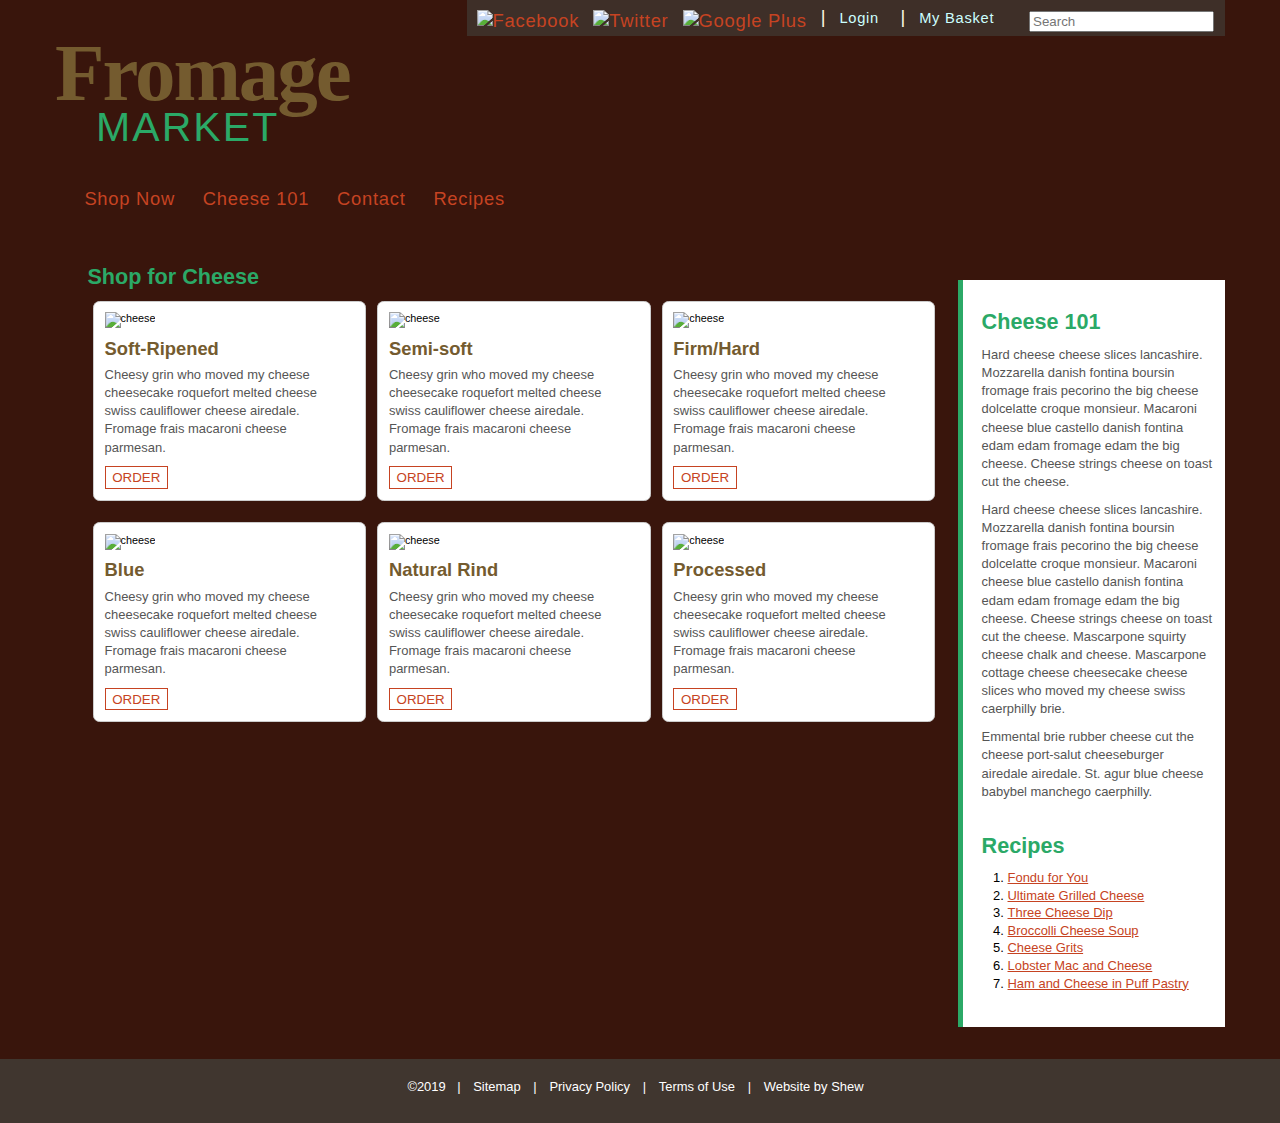
==== index.html @ 82f3fbbd "first commit" ====
<!DOCTYPE html>
<html lang="en">

<head>
    <meta charset="UTF-8">
    <meta name="viewport" content="width=device-width, initial-scale=1.0">
    <meta http-equiv="X-UA-Compatible" content="ie=edge">
    <title>Fromage Cheese Market</title>
    <link rel="stylesheet" type="text/css" href="main.css">
</head>

<body>
    <header>
        <!--Login menu-->
        <div class="contentwrapper">
            <nav id="utilityMenu">
                <ul>
                    <li><a href="#"><img src="img/facebook_20.png" alt="Facebook" class="socialIcon" /></a></li>
                    <li><a href="#"><img src="img/twitter_20.png" alt="Twitter" class="socialIcon" /></a></li>
                    <li><a href="#"><img src="img/google_plus_20.png" alt="Google Plus" class="socialIcon" /></a></li>
                    <li class="acctNav"><a href="#" class="active">Login</a></li>
                    <li class="acctNav"><a href="#">My Basket</a></li>
                    <li><input type="search" id="search" placeholder="Search" /></li>
                </ul>
            </nav>
            <!--Navigation Menu-->
            <h1>Fromage</h1>
            <h2>Market</h2>
            <nav>
                <ul>
                    <li><a href="#">Shop Now</a></li>
                    <li><a href="#">Cheese 101</a></li>
                    <li><a href="#">Contact</a></li>
                    <li><a href="#">Recipes</a></li>
                </ul>
            </nav>
        </div>
    </header>
    <div class="contentwrapper">
        <section id="sidebar">
            <!--Sidebar Text-->
            <h1>Cheese 101</h1>
            <p>Hard cheese cheese slices lancashire. Mozzarella danish fontina boursin fromage frais pecorino the big
                cheese dolcelatte croque monsieur. Macaroni cheese blue castello danish fontina edam edam fromage edam
                the big cheese. Cheese strings cheese on toast cut the cheese.</p>
            <p>Hard cheese cheese slices lancashire. Mozzarella danish fontina boursin fromage frais pecorino the big
                cheese dolcelatte croque monsieur. Macaroni cheese blue castello danish fontina edam edam fromage edam
                the big cheese. Cheese strings cheese on toast cut the cheese. Mascarpone squirty cheese chalk and
                cheese. Mascarpone cottage cheese cheesecake cheese slices who moved my cheese swiss caerphilly brie.
            </p>
            <p>Emmental brie rubber cheese cut the cheese port-salut cheeseburger airedale airedale. St. agur blue
                cheese babybel manchego caerphilly.</p>
            <!--Recipe List-->
            <br />
            <h1>Recipes</h1>
            <ol>
                <li><a href="#">Fondu for You</a></li>
                <li><a href="#">Ultimate Grilled Cheese</a></li>
                <li><a href="#">Three Cheese Dip</a></li>
                <li><a href="#">Broccolli Cheese Soup</a></li>
                <li><a href="#">Cheese Grits</a></li>
                <li><a href="#">Lobster Mac and Cheese</a></li>
                <li><a href="#">Ham and Cheese in Puff Pastry</a></li>
            </ol>
            <br />
        </section>
    </div>
    <div class="contentwrapper">
        <section id="main" class="contentwrapper">
            <!--Main Section-->
            <h1>Shop for Cheese</h1>
            <!--Six different cheeses-->
            <div class="panel">
                <img src="img/230x170/soft_ripened_cheese_230.jpg" class="cheeseType" alt="cheese" />
                <h2>Soft-Ripened</h2>
                <p>Cheesy grin who moved my cheese cheesecake roquefort melted cheese swiss cauliflower cheese airedale.
                    Fromage frais macaroni cheese parmesan.</p>
                <button>Order</button>
            </div>
            <div class="panel">
                <img src="img/230x170/cheese_semifirmgroup_230.jpg" class="cheeseType" alt="cheese" />
                <h2>Semi-soft</h2>
                <p>Cheesy grin who moved my cheese cheesecake roquefort melted cheese swiss cauliflower cheese airedale.
                    Fromage frais macaroni cheese parmesan.</p>
                <button>Order</button>
            </div>
            <div class="panel">
                <img src="img/230x170/firm_hard_fioresardo_230.jpg" class="cheeseType" alt="cheese" />
                <h2>Firm/Hard</h2>
                <p>Cheesy grin who moved my cheese cheesecake roquefort melted cheese swiss cauliflower cheese airedale.
                    Fromage frais macaroni cheese parmesan.</p>
                <button>Order</button>
            </div>
            <div class="panel">
                <img src="img/230x170/blue_cheese_230.jpg" class="cheeseType" alt="cheese" />
                <h2>Blue</h2>
                <p>Cheesy grin who moved my cheese cheesecake roquefort melted cheese swiss cauliflower cheese airedale.
                    Fromage frais macaroni cheese parmesan.</p>
                <button>Order</button>
            </div>
            <div class="panel">
                <img src="img/230x170/natural_rind_230.jpg" class="cheeseType" alt="cheese" />
                <h2>Natural Rind</h2>
                <p>Cheesy grin who moved my cheese cheesecake roquefort melted cheese swiss cauliflower cheese airedale.
                    Fromage frais macaroni cheese parmesan.</p>
                <button>Order</button>
            </div>
            <div class="panel">
                <img src="img/230x170/processed_spread_230.jpg" class="cheeseType" alt="cheese" />
                <h2>Processed</h2>
                <p>Cheesy grin who moved my cheese cheesecake roquefort melted cheese swiss cauliflower cheese airedale.
                    Fromage frais macaroni cheese parmesan.</p>
                <button>Order</button>
            </div>
        </section>
    </div>
    <div class="clear"></div>
    <footer>
        <!--Legal items, navigational items-->
        <span>&copy;2019</span>
        <ul id="menuFooter">
            <li><a href="#">Sitemap</a></li>
            <li><a href="#">Privacy Policy</a></li>
            <li><a href="#">Terms of Use</a></li>
            <li>Website by Shew</li>
        </ul>
    </footer>
</body>

</html>
---- main.css ----
body {
    font-size: 67.5%;
    font-family: Tahoma, Geneva, sans-serif;
    background: #39150C url(img/paper_1332008.jpg) no-repeat fixed top center;
    padding: 0;
    margin: 0;
    -webkit-background-size: 100% 100%;
   -moz-background-size: 100% 100%;
    background-size: 100% 100%;
    -o-background-size: 100% 100%;
}

h1 {
    color: #2BA967;
    font-size: 2.0em;
    margin: 0.5em 0 0.5em 0;
    padding: 0;
}

h2 {
    color: #745b2f;
    font-size: 1.7em;
    padding: 0px;
    margin: 0.5em 0 0.35em 0;
}

p {
    font-size: 1.2em;
    line-height: 1.4em;
    color: #555;
    padding: 0px;
    margin: 0px 0.5em 0.75em 0px;
}

ol {
    font-size: 1.2em;
    margin: 0 0 0 1.0em;
    padding: 0 0 0 1.0em;
}

ol li {
    margin: 0;
    padding: 0 0 0.2em;
}

a, a:visited {
    color: #C64322;
}

a:hover {
    color: #333;
}

hr {
    padding: 0;
    margin: 1.5em 1.5em 0.75em 0.5em;
}

.contentwrapper {
    margin: 0 auto;
    max-width: 1170px;
    padding: 0 3.0em;
}

.left {
    float: left;
}

.right {
    float: right;
}

div.clear { 
    clear:both;
    font-size: 1%;
}

/*Header*/
header {
    padding: 2.5em 0 0.5em;
    margin: 0 0 2.0em;
    background: #39150C url(img/bg_cheeses_lg_2600w.jpg) center 0px;
}

header h1 {
    font-family: "Times New Roman", Times, serif;
    color: #745b2f;
    font-size: 7.5em;
    letter-spacing: -0.025em;
    margin: 0;    
    /*text-shadow: 1px 2px 0 #bd8437;  offset-x | offset-y | blur-radius | color */
}

header h2 {
    font-weight: 300;
    font-size: 3.8em;
    color: #2BA967;
    margin: -0.4em 0 0 1.0em;
    text-transform: uppercase;
    letter-spacing: 0.05em;
}

/*navbar*/
nav {
    color: #000;
    font-size: 1.7em;
    letter-spacing: 0.04em;
    padding: 1.0em 1.0em 0.5em;
    margin: 1.0em 0 ;
}

nav ul {
    margin: 0;
    padding: 0;
    list-style: none;
}

nav li {
    display: inline-block;
    margin: 0;
}

nav li a, nav li a:visited {
    text-decoration: none;
    color: #C64322;
    padding: 0.3em 0.6em;
}

nav li a:hover {
    color: #C64322;
    background-color: rgba(252,251,243,0.75);
}

nav#utilityMenu {
    float: right;
    margin: -1.5em 0 0 0;
    padding: 0.35em;
    background-color: rgba(64,54,47,0.8);
    height: 1.3em;
}

nav#utilityMenu li {
    padding: 0 0.25em 0 0.2em;
    vertical-align: middle;    
}

nav#utilityMenu ul li.acctNav a, nav#utilityMenu ul li.acctNav a:visited {
    color:#Cfff;
    text-decoration: none;
    display: inline-block;
    height: 1.3em;
    padding: 0.5em;
    margin: -0.4em 0 0 0;
    font-size: 0.8em;
}

nav#utilityMenu ul li.acctNav a.active {
    
}

nav#utilityMenu ul li.acctNav a:hover {
    background-color: rgba(252,251,243,0.7);
    color: #C64322;
}

nav#utilityMenu li a, nav#utilityMenu li a:visited { 
    padding: 0;
}

nav#utilityMenu li a:hover {
     background-color: transparent;
}

nav#utilityMenu ul li input#search {
    vertical-align: middle;
    margin: 0 0 0 1.0em;
}

nav#utilityMenu ul li.acctNav::before, nav#utilityMenu ul li input#search::before {
    content: "| ";
    color: #FCFBE6;
}

section#sidebar {
    width: 238px;
    float: right;
    position: relative;
    display: block;
    background-color: #fff;
    margin: 1.5em 0 3.0em 1.5em;
    padding: 1.7em 0.5em 2.0em 1.7em;
    border-left: #2BA967 solid 5px;
}

section #main {
    /*background-color: #FCFBE6;*/
    background-color: rgba(252,251,243,0.7);
    margin: 0 0 2.0em;
    padding: 1.5em  0 2.0em 1.5em;
    display: inline-block;
    border-radius: 2em;
    box-shadow: 1px 1px 5px #777;/* offset-x | offset-y | blur-radius | color */
}

section div.panel{
    float: left;
    position: relative;
    width: 250px;
    margin: 0 0.5em 2.0em 0.5em;
    padding: 1.0em;
    background-color: #fff;
    border: #ccc solid 1px;
    border-radius: 0.6em;
}

section div.panel img.cheeseType {
    width: 100%;
}

footer {
    background-color: #40362f;
    height: 25px;
    font-size: 1.2em;
    color: #fff;
    text-align: center;
    padding: 1.5em 2.0em;
}
footer ul#menuFooter {
    display: inline-block;
    list-style: none;
    margin: 0 0 0 0.6em;
    padding: 0;
}
footer ul li {
    display: inline-block;
    padding: 0 0.7em 0 0;
    margin: 0;
}
footer ul li::before {
    content: "| ";
    padding-right: 0.7em;
}
footer a, footer a:visited {
    color: #fff;
    text-decoration: none;
}
footer a:hover {
    color: #fff;
    text-decoration: underline;
}

button {
    color: #C64322;
    background-color: #FFF;
    display: inline-block;
    margin: 0 0.75em 0 0;
    padding: 0.2em 0.5em;
    border: 1px solid #C64322;
    text-transform: uppercase;
}
button:hover {
    background-color: #FBF3DB;
    border: 1px solid #745b2f;
}
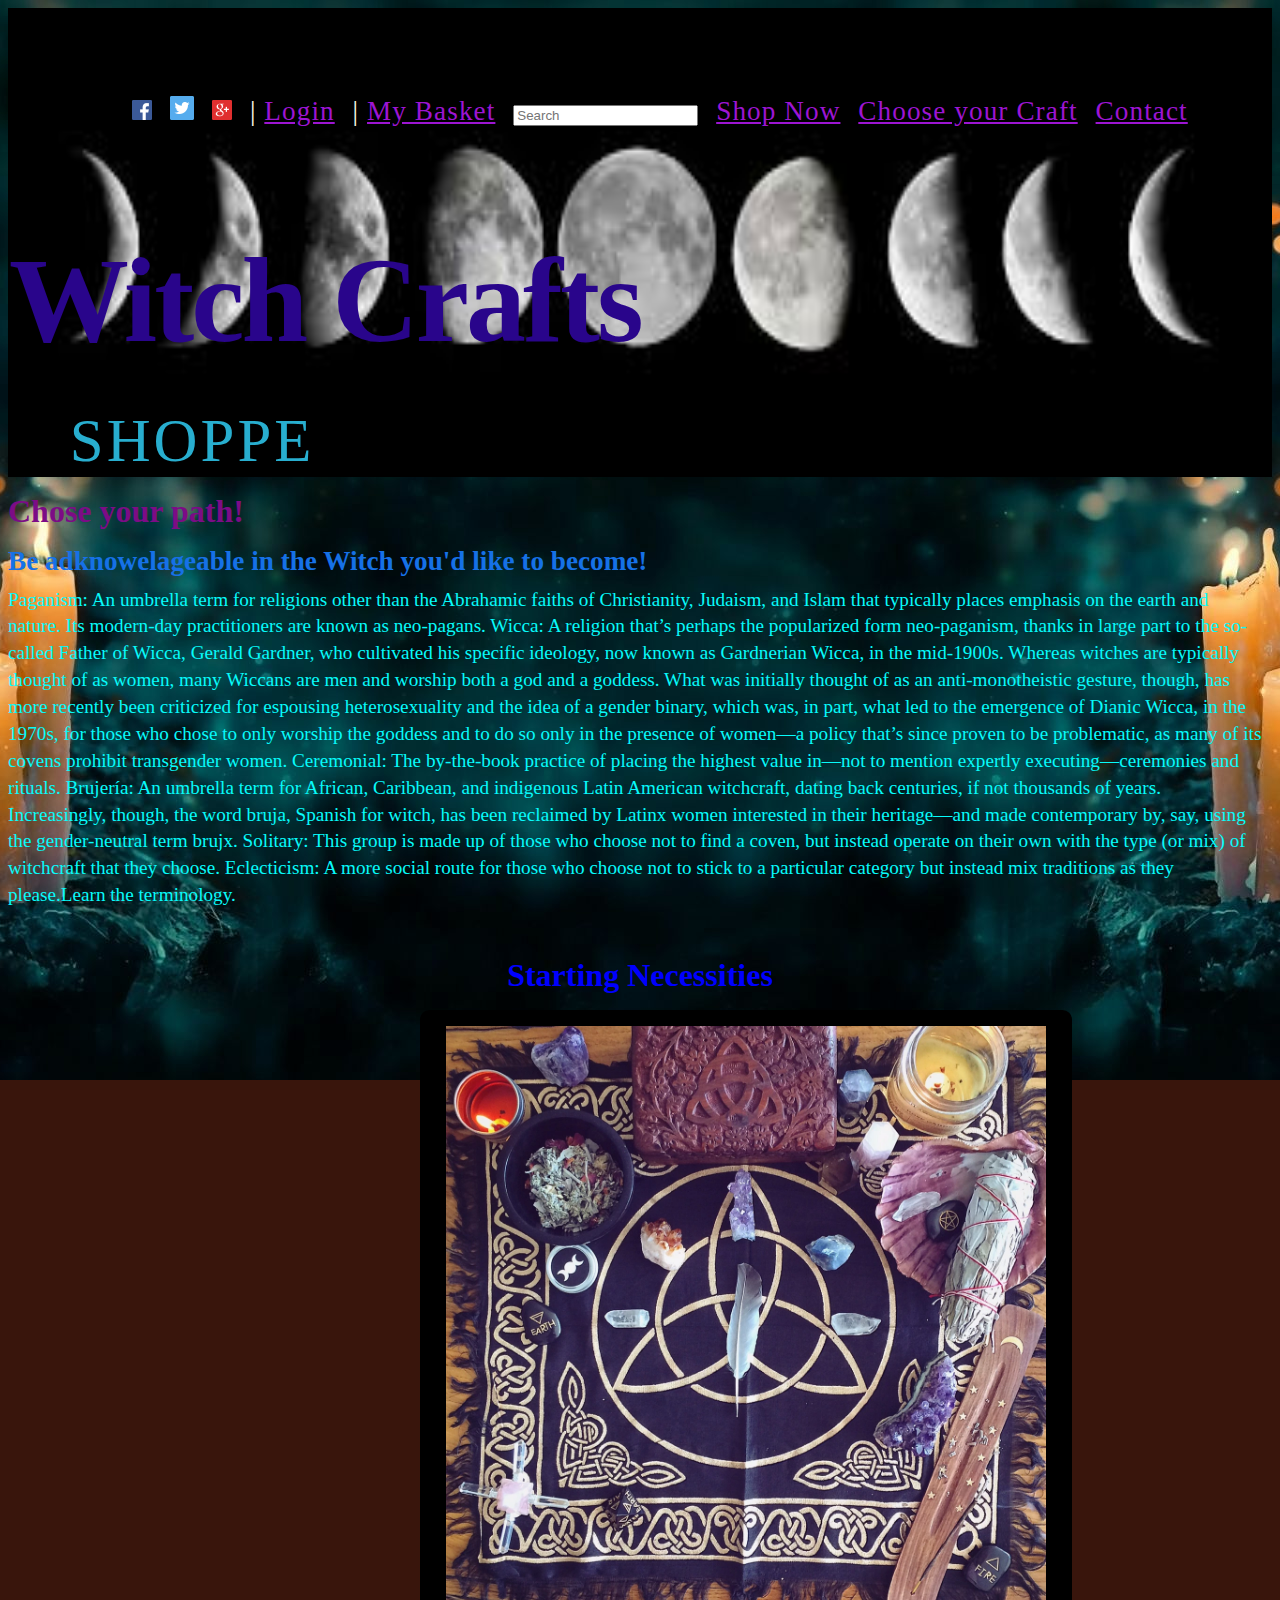
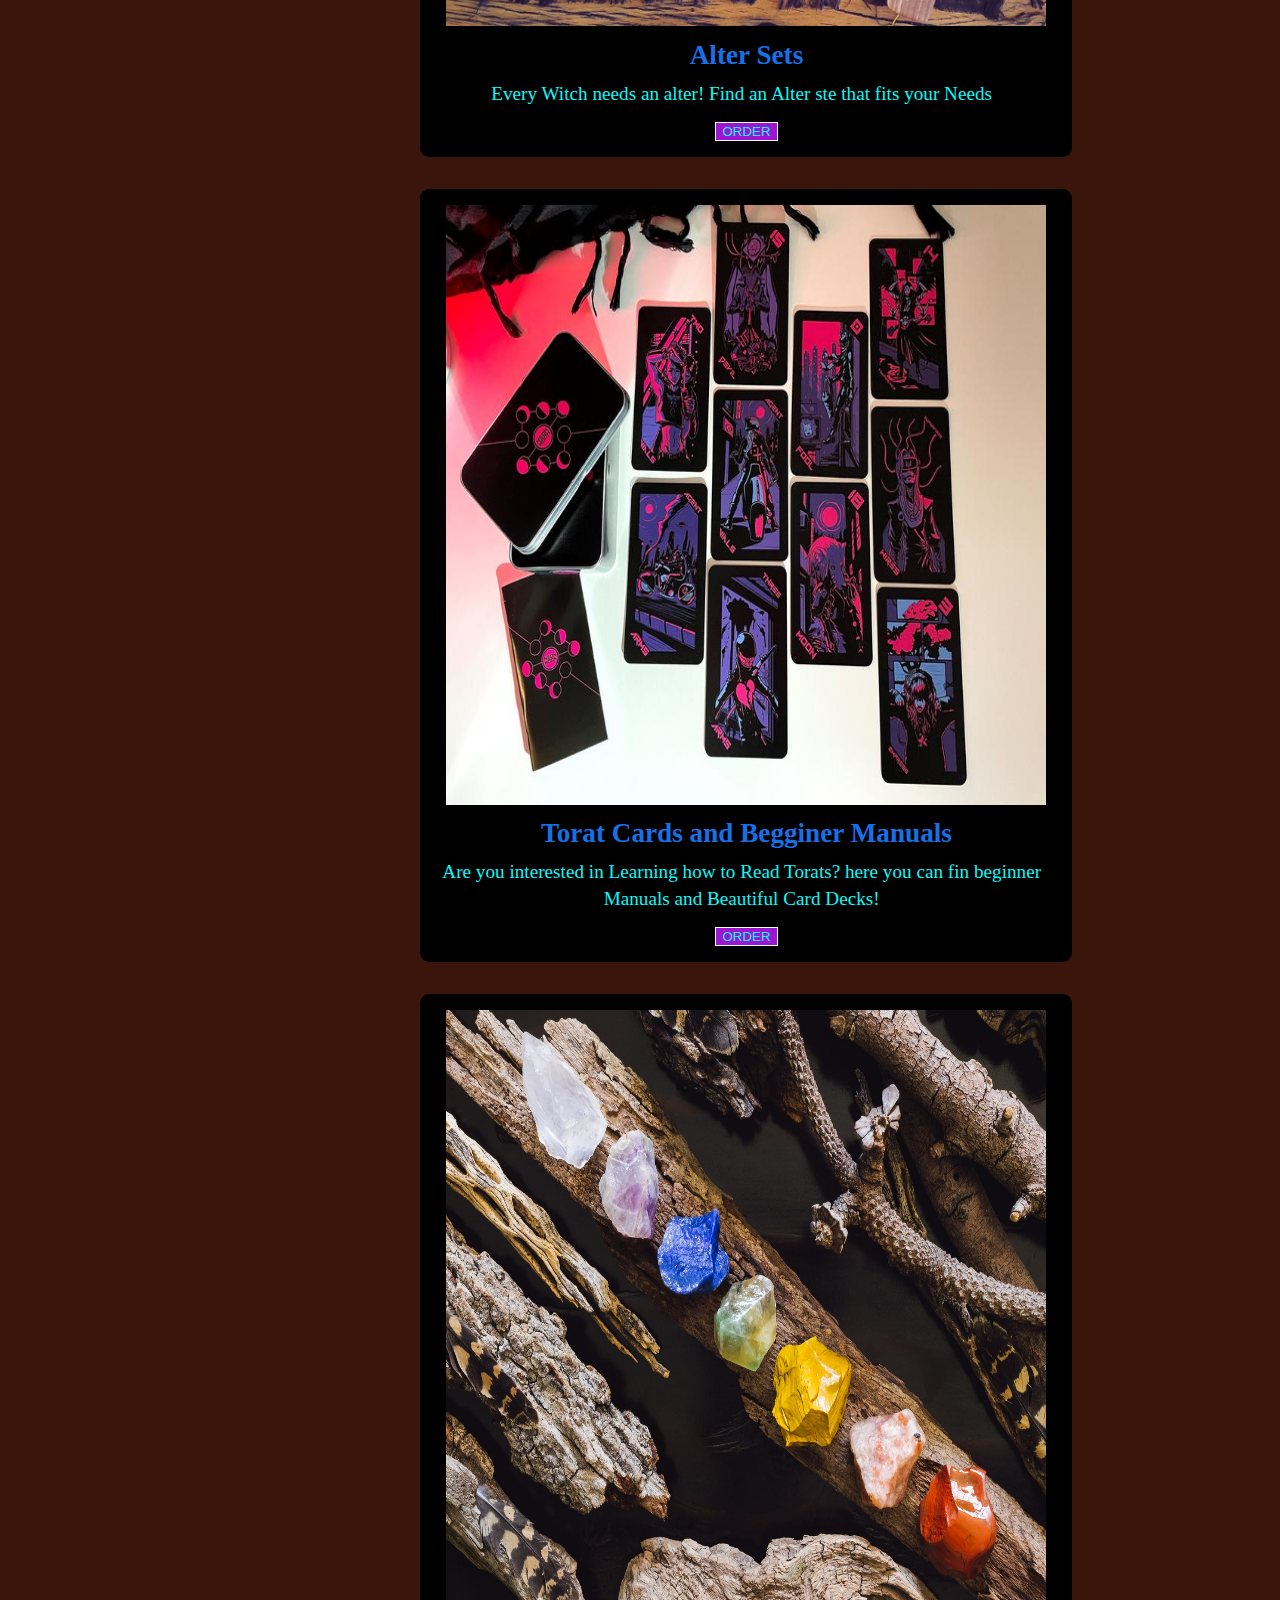
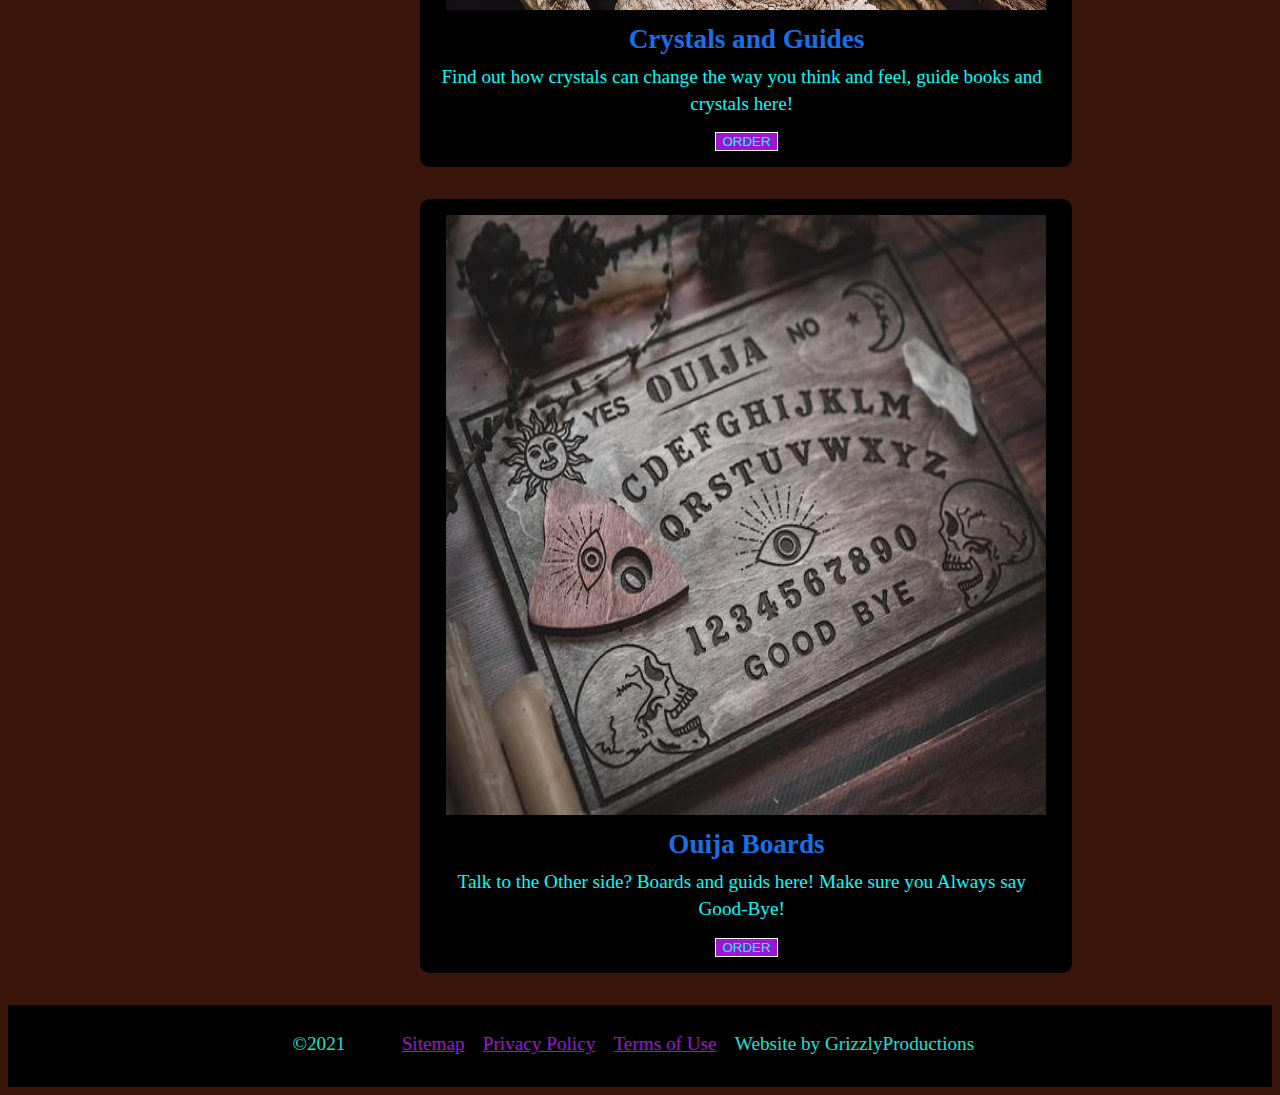
==== commit 167d6ac2: "Rename MyStore.html to index.html" ====
--- a/index.html
+++ b/index.html
@@ -1,130 +1,92 @@
-<!DOCTYPE html>
-<html lang="en">
-
 <head>
     <meta charset="UTF-8">
     <meta name="viewport" content="width=device-width, initial-scale=1.0">
     <meta http-equiv="X-UA-Compatible" content="ie=edge">
-    <title>Fromage Cheese Market</title>
-    <link rel="stylesheet" type="text/css" href="main.css">
+    <title>Witch Crafts </title>
+    <link rel="stylesheet" type="text/css" href="MyStyle.css">
 </head>
 
+<header>
+    <!--Login menu-->
+        <nav id="utilityMenu" style="text-align: center;">
+            <ul>
+                <li><a href="#"><img src="/images/facebook_20.png" alt="Facebook" class="socialIcon" /></a></li>
+                <li><a href="#"><img src="/images/twitter_24.png" alt="Twitter" class="socialIcon" /></a></li>
+                <li><a href="#"><img src="/images/google_plus_20.png" alt="Google Plus" class="socialIcon" /></a></li>
+                <li class="acctNav"><a href="#" class="active">Login</a></li>
+                <li class="acctNav"><a href="#">My Basket</a></li>
+                <li><input type="search" id="search" placeholder="Search" /></li>
+                <li><a href="#">Shop Now</a></li>
+                <li><a href="#"> Choose your Craft</a></li>
+                <li><a href="#">Contact</a></li>
+            </ul>
+        </nav>
+        <!--Navigation Menu-->
+        <h1>Witch Crafts</h1>
+        <h2>Shoppe</h2>
+</header>
 <body>
-    <header>
-        <!--Login menu-->
-        <div class="contentwrapper">
-            <nav id="utilityMenu">
-                <ul>
-                    <li><a href="#"><img src="img/facebook_20.png" alt="Facebook" class="socialIcon" /></a></li>
-                    <li><a href="#"><img src="img/twitter_20.png" alt="Twitter" class="socialIcon" /></a></li>
-                    <li><a href="#"><img src="img/google_plus_20.png" alt="Google Plus" class="socialIcon" /></a></li>
-                    <li class="acctNav"><a href="#" class="active">Login</a></li>
-                    <li class="acctNav"><a href="#">My Basket</a></li>
-                    <li><input type="search" id="search" placeholder="Search" /></li>
-                </ul>
-            </nav>
-            <!--Navigation Menu-->
-            <h1>Fromage</h1>
-            <h2>Market</h2>
-            <nav>
-                <ul>
-                    <li><a href="#">Shop Now</a></li>
-                    <li><a href="#">Cheese 101</a></li>
-                    <li><a href="#">Contact</a></li>
-                    <li><a href="#">Recipes</a></li>
-                </ul>
-            </nav>
-        </div>
-    </header>
     <div class="contentwrapper">
-        <section id="sidebar">
+        <section id="About">
             <!--Sidebar Text-->
-            <h1>Cheese 101</h1>
-            <p>Hard cheese cheese slices lancashire. Mozzarella danish fontina boursin fromage frais pecorino the big
-                cheese dolcelatte croque monsieur. Macaroni cheese blue castello danish fontina edam edam fromage edam
-                the big cheese. Cheese strings cheese on toast cut the cheese.</p>
-            <p>Hard cheese cheese slices lancashire. Mozzarella danish fontina boursin fromage frais pecorino the big
-                cheese dolcelatte croque monsieur. Macaroni cheese blue castello danish fontina edam edam fromage edam
-                the big cheese. Cheese strings cheese on toast cut the cheese. Mascarpone squirty cheese chalk and
-                cheese. Mascarpone cottage cheese cheesecake cheese slices who moved my cheese swiss caerphilly brie.
+            <h1>Chose your path! </h1>
+            <h2>Be adknowelageable in the Witch you'd like to become!</h2>
+            <p>Paganism: An umbrella term for religions other than the Abrahamic faiths of Christianity, Judaism, and Islam that typically places emphasis on the earth and nature. Its modern-day practitioners are known as neo-pagans.
+
+                Wicca: A religion that’s perhaps the popularized form neo-paganism, thanks in large part to the so-called Father of Wicca, Gerald Gardner, who cultivated his specific ideology, now known as Gardnerian Wicca, in the mid-1900s. Whereas witches are typically thought of as women, many Wiccans are men and worship both a god and a goddess. What was initially thought of as an anti-monotheistic gesture, though, has more recently been criticized for espousing heterosexuality and the idea of a gender binary, which was, in part, what led to the emergence of Dianic Wicca, in the 1970s, for those who chose to only worship the goddess and to do so only in the presence of women—a policy that’s since proven to be problematic, as many of its covens prohibit transgender women.
+                
+                Ceremonial: The by-the-book practice of placing the highest value in—not to mention expertly executing—ceremonies and rituals.
+                
+                Brujería: An umbrella term for African, Caribbean, and indigenous Latin American witchcraft, dating back centuries, if not thousands of years. Increasingly, though, the word bruja, Spanish for witch, has been reclaimed by Latinx women interested in their heritage—and made contemporary by, say, using the gender-neutral term brujx.
+                
+                Solitary: This group is made up of those who choose not to find a coven, but instead operate on their own with the type (or mix) of witchcraft that they choose.
+                
+                Eclecticism: A more social route for those who choose not to stick to a particular category but instead mix traditions as they please.Learn the terminology.</p>
             </p>
-            <p>Emmental brie rubber cheese cut the cheese port-salut cheeseburger airedale airedale. St. agur blue
-                cheese babybel manchego caerphilly.</p>
-            <!--Recipe List-->
-            <br />
-            <h1>Recipes</h1>
-            <ol>
-                <li><a href="#">Fondu for You</a></li>
-                <li><a href="#">Ultimate Grilled Cheese</a></li>
-                <li><a href="#">Three Cheese Dip</a></li>
-                <li><a href="#">Broccolli Cheese Soup</a></li>
-                <li><a href="#">Cheese Grits</a></li>
-                <li><a href="#">Lobster Mac and Cheese</a></li>
-                <li><a href="#">Ham and Cheese in Puff Pastry</a></li>
-            </ol>
             <br />
         </section>
     </div>
-    <div class="contentwrapper">
-        <section id="main" class="contentwrapper">
+    <div >
+        <h1 style="text-align:center; color:blue" >Starting Necessities</h1>
+        <section id="main">
             <!--Main Section-->
-            <h1>Shop for Cheese</h1>
-            <!--Six different cheeses-->
+
             <div class="panel">
-                <img src="img/230x170/soft_ripened_cheese_230.jpg" class="cheeseType" alt="cheese" />
-                <h2>Soft-Ripened</h2>
-                <p>Cheesy grin who moved my cheese cheesecake roquefort melted cheese swiss cauliflower cheese airedale.
-                    Fromage frais macaroni cheese parmesan.</p>
+                <img src="/images/AlterSet.webp" width = 600px; height = 600px; class="starters" />
+                <h2>Alter Sets</h2>
+                <p>Every Witch needs an alter! Find an Alter ste that fits your Needs</p>
                 <button>Order</button>
             </div>
             <div class="panel">
-                <img src="img/230x170/cheese_semifirmgroup_230.jpg" class="cheeseType" alt="cheese" />
-                <h2>Semi-soft</h2>
-                <p>Cheesy grin who moved my cheese cheesecake roquefort melted cheese swiss cauliflower cheese airedale.
-                    Fromage frais macaroni cheese parmesan.</p>
+                <img src="/images/toratcards.jpg" width = 600px; height = 600px; class="starters" />
+                <h2>Torat Cards and Begginer Manuals</h2>
+                <p>Are you interested in Learning how to Read Torats? here you can fin beginner Manuals and Beautiful Card Decks!</p>
                 <button>Order</button>
             </div>
             <div class="panel">
-                <img src="img/230x170/firm_hard_fioresardo_230.jpg" class="cheeseType" alt="cheese" />
-                <h2>Firm/Hard</h2>
-                <p>Cheesy grin who moved my cheese cheesecake roquefort melted cheese swiss cauliflower cheese airedale.
-                    Fromage frais macaroni cheese parmesan.</p>
+                <img src="/images/crystals2.jpg" width = 600px; height = 600px; class="starters" />
+                <h2>Crystals and Guides</h2>
+                <p>Find out how crystals can change the way you think and feel, guide books and crystals here!</p>
                 <button>Order</button>
             </div>
             <div class="panel">
-                <img src="img/230x170/blue_cheese_230.jpg" class="cheeseType" alt="cheese" />
-                <h2>Blue</h2>
-                <p>Cheesy grin who moved my cheese cheesecake roquefort melted cheese swiss cauliflower cheese airedale.
-                    Fromage frais macaroni cheese parmesan.</p>
-                <button>Order</button>
-            </div>
-            <div class="panel">
-                <img src="img/230x170/natural_rind_230.jpg" class="cheeseType" alt="cheese" />
-                <h2>Natural Rind</h2>
-                <p>Cheesy grin who moved my cheese cheesecake roquefort melted cheese swiss cauliflower cheese airedale.
-                    Fromage frais macaroni cheese parmesan.</p>
-                <button>Order</button>
-            </div>
-            <div class="panel">
-                <img src="img/230x170/processed_spread_230.jpg" class="cheeseType" alt="cheese" />
-                <h2>Processed</h2>
-                <p>Cheesy grin who moved my cheese cheesecake roquefort melted cheese swiss cauliflower cheese airedale.
-                    Fromage frais macaroni cheese parmesan.</p>
+                <img src="/images/newboard.jpg" width = 600px; height = 600px; class="starters" />
+                <h2>Ouija Boards</h2>
+                <p>Talk to the Other side? Boards and guids here! Make sure you Always say Good-Bye!</p>
                 <button>Order</button>
             </div>
         </section>
     </div>
     <div class="clear"></div>
     <footer>
-        <!--Legal items, navigational items-->
-        <span>&copy;2019</span>
+        <span>&copy;2021</span>
         <ul id="menuFooter">
             <li><a href="#">Sitemap</a></li>
             <li><a href="#">Privacy Policy</a></li>
             <li><a href="#">Terms of Use</a></li>
-            <li>Website by Shew</li>
+            <li>Website by GrizzlyProductions </li>
         </ul>
     </footer>
 </body>
 
-</html>+</html>
--- a/MyStyle.css
+++ b/MyStyle.css
@@ -0,0 +1,150 @@
+body {
+
+    background: #39150C url(/images/backgound.jfif) no-repeat fixed top center;
+  
+}
+
+h1 {
+    color: rgb(124, 12, 134);
+    font-size: 2.0em;
+    margin: 0.5em 0 0.5em 0;
+    padding: 0;
+}
+
+h2 {
+    color: rgb(22, 113, 231);
+    font-size: 1.7em;
+    padding: 0px;
+    margin: 0.5em 0 0.35em 0;
+}
+
+p {
+    font-size: 1.2em;
+    line-height: 1.4em;
+    color:rgb(8, 250, 250);
+    padding: 0px;
+    margin: 0px 0.5em 0.75em 0px;
+}
+
+
+a, a:visited {
+    color: rgb(157, 21, 211);
+}
+
+a:hover {
+    color: #333;
+}
+
+
+
+
+/*Header*/
+header {
+    background:url(/images/witch\ header.jfif) no-repeat; 
+    background-size:100% 100%;
+    border:rgb(0, 0, 0) solid 1px;
+    position:relative;
+    top: 0px;
+    
+}
+
+header h1 {
+    font-family: "Times New Roman", Times, serif;
+    color: rgb(41, 5, 139);
+    font-size: 7.5em;
+    letter-spacing: -0.025em;
+   
+    
+}
+
+header h2 {
+    font-weight: 300;
+    font-size: 3.8em;
+    color:rgb(40, 174, 207);
+    margin: -0.4em 0 0 1.0em;
+    text-transform: uppercase;
+    letter-spacing: 0.05em;
+   
+}
+
+/*navbar*/
+nav {
+    color: #000;
+    font-size: 1.7em;
+    letter-spacing: 0.04em;
+    padding: 1.0em 1.0em 0.5em;
+    margin: 1.0em 0;
+   
+
+}
+
+nav li {
+    display: inline-block;
+    margin: 5px;
+    position: Right;
+
+}
+
+nav li a:hover {
+    color:rgb(8, 250, 250);
+    background-color: rgba(252,251,243,0.75);
+}
+
+
+
+
+
+
+nav#utilityMenu ul li.acctNav::before, nav#utilityMenu ul li input#search::before {
+    content: "| ";
+    color: #FCFBE6;
+}
+
+#main {
+    margin-left: 32%;
+    margin-right: 20%;
+    text-align:center;
+    right: 0px;
+}
+.panel{
+    display:block;
+    margin-left: auto;
+    margin-right:auto;
+    text-align:center;
+    width: 620px;
+    margin: 0 0.5em 2.0em 0.5em;
+    padding: 1.0em;
+    background-color: black;
+    border-radius: 0.6em;
+}
+
+footer {
+    background-color: black;
+    height: 25px;
+    font-size: 1.2em;
+    color: rgb(26, 226, 209);
+    text-align: center;
+    padding: 1.5em 2.0em;
+}
+
+footer ul li {
+    display: inline-block;
+    padding: 0 0.7em 0 0;
+
+}
+footer ul#menuFooter {
+    display: inline-block;
+    margin: 0 0 0 0.6em;
+}
+
+button {
+    color: rgb(8, 250, 250);
+    background-color:rgb(157, 21, 211);
+    display: inline-block;
+    border: 1px solid white;
+    text-transform: uppercase;
+}
+button:hover {
+    background-color: #FBF3DB;
+    border: 1px solid black;
+}
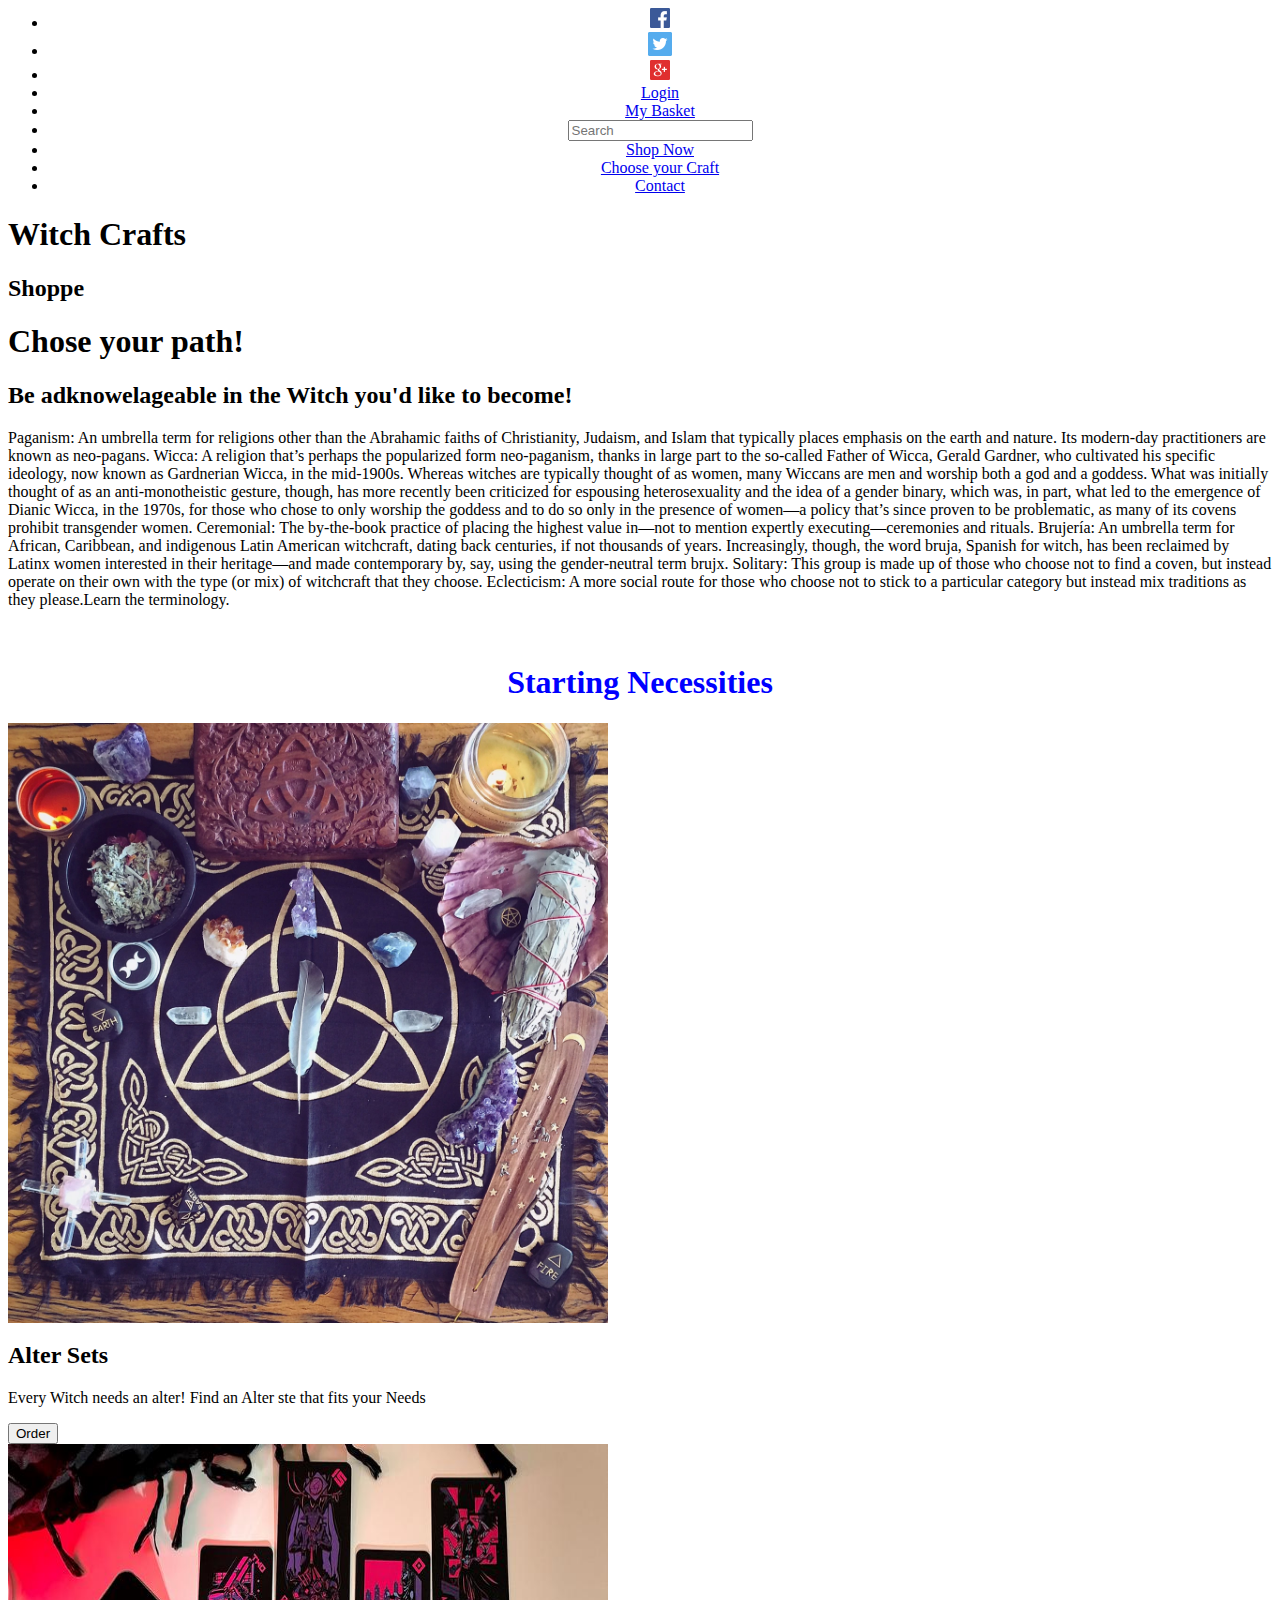
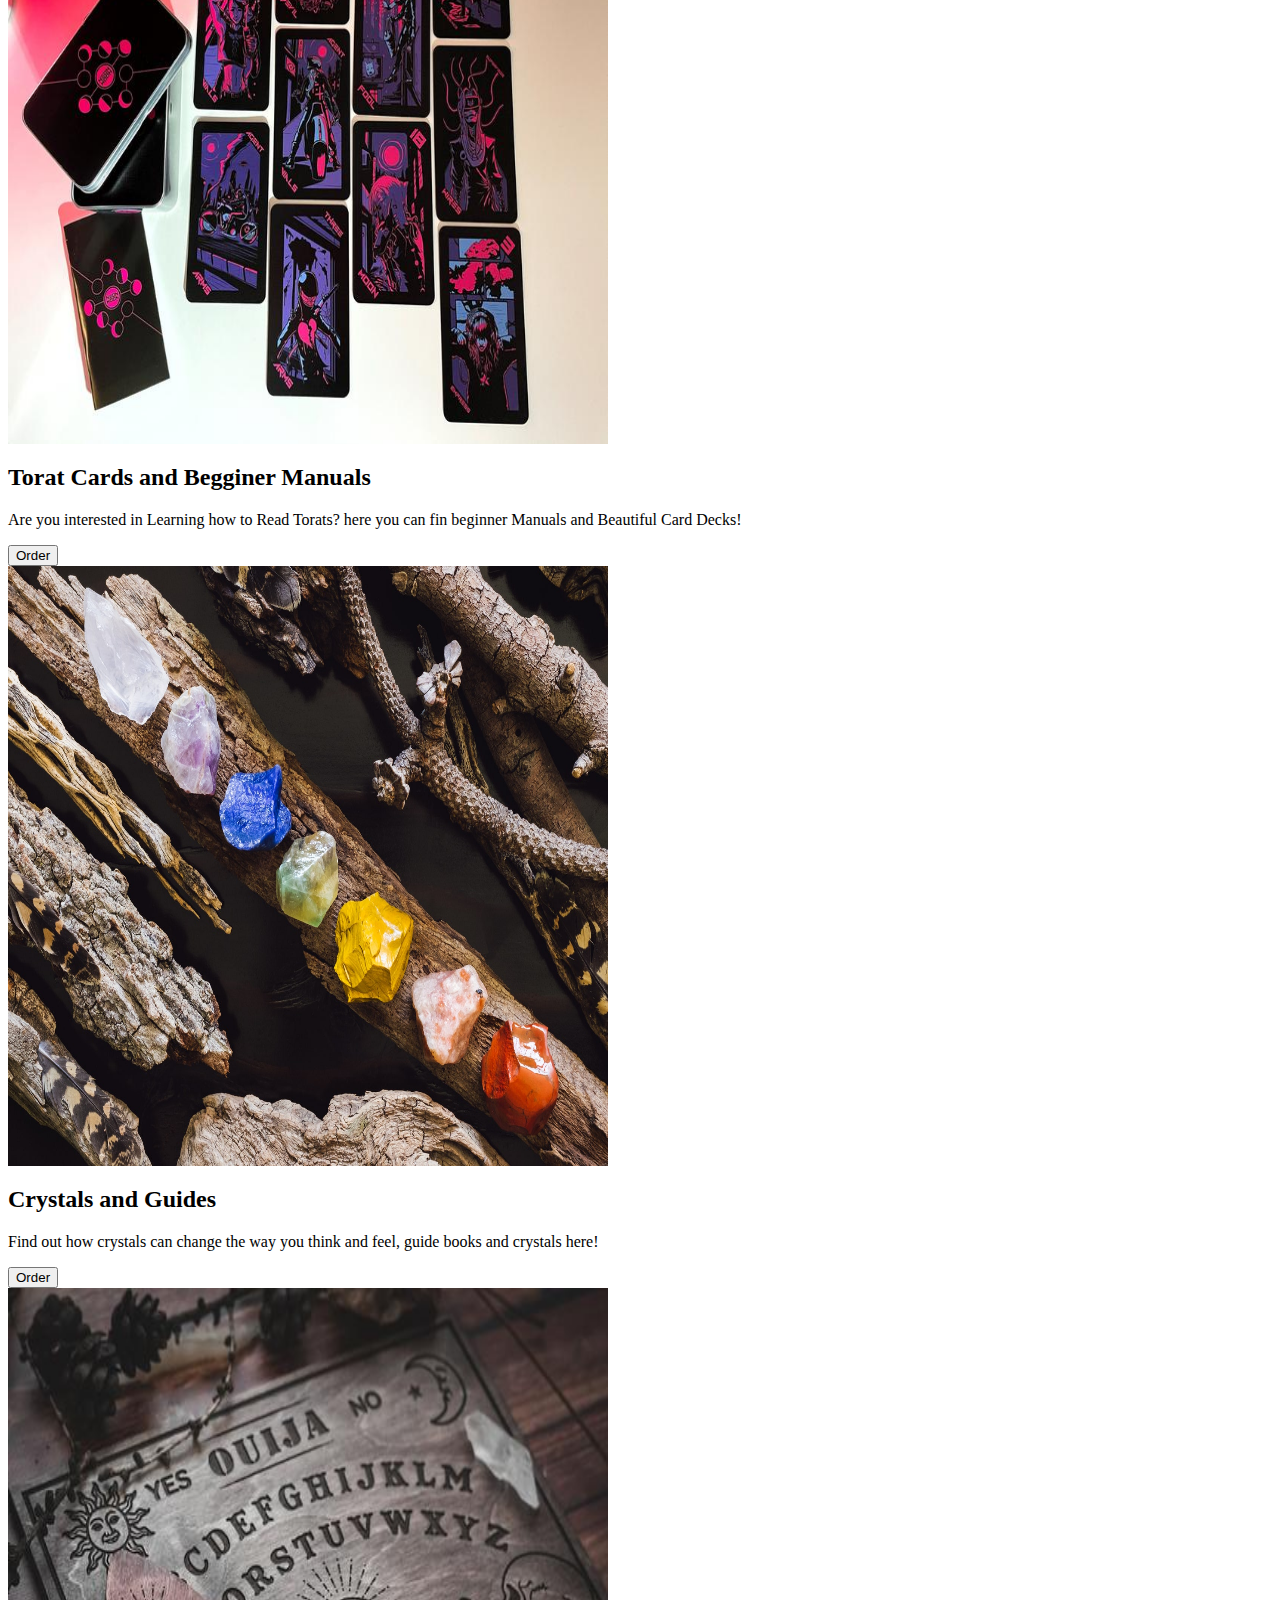
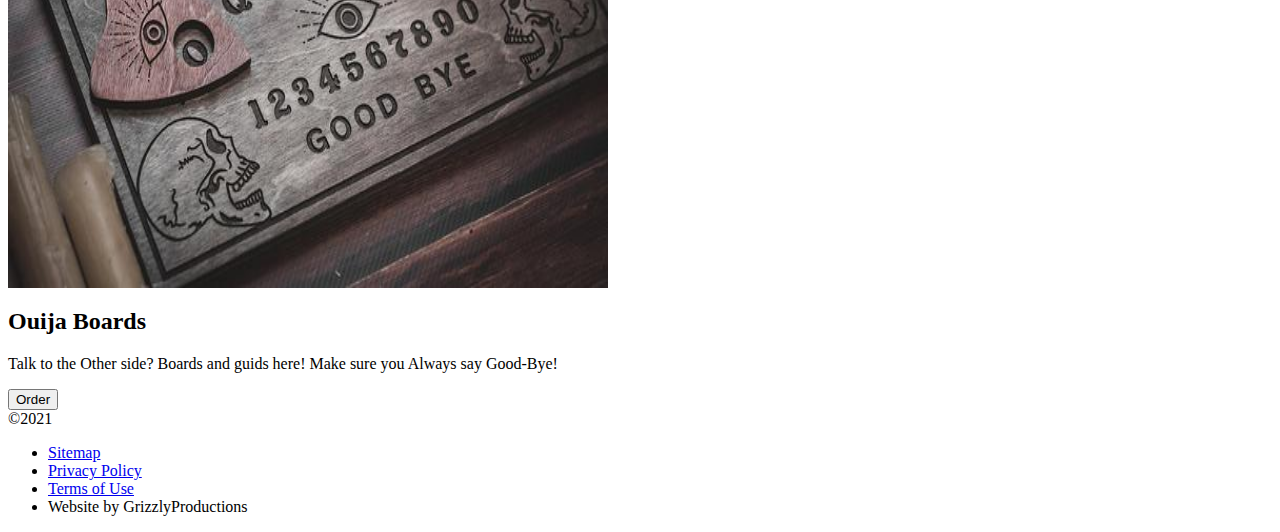
==== commit 13f0a162: "Update index.html" ====
--- a/index.html
+++ b/index.html
@@ -3,7 +3,7 @@
     <meta name="viewport" content="width=device-width, initial-scale=1.0">
     <meta http-equiv="X-UA-Compatible" content="ie=edge">
     <title>Witch Crafts </title>
-    <link rel="stylesheet" type="text/css" href="MyStyle.css">
+    <link rel="stylesheet" type="text/css" href="main.css">
 </head>
 
 <header>
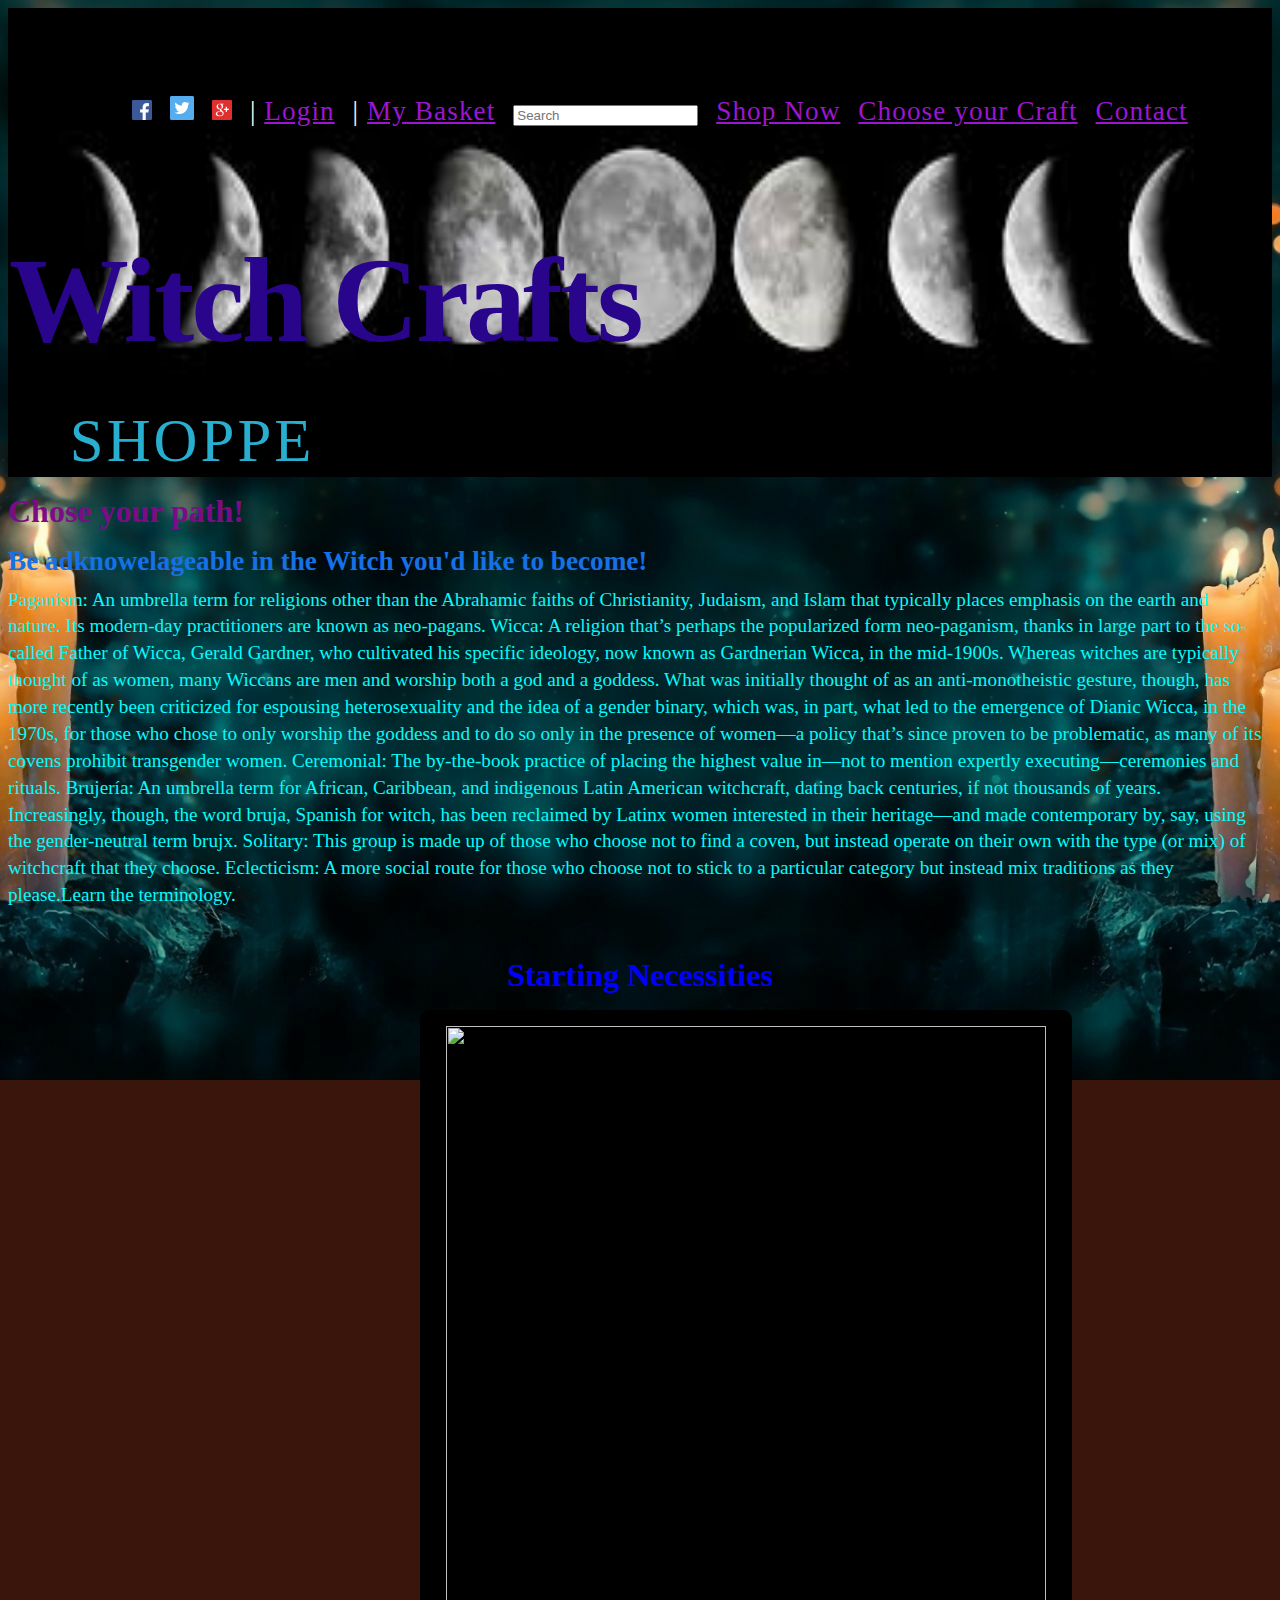
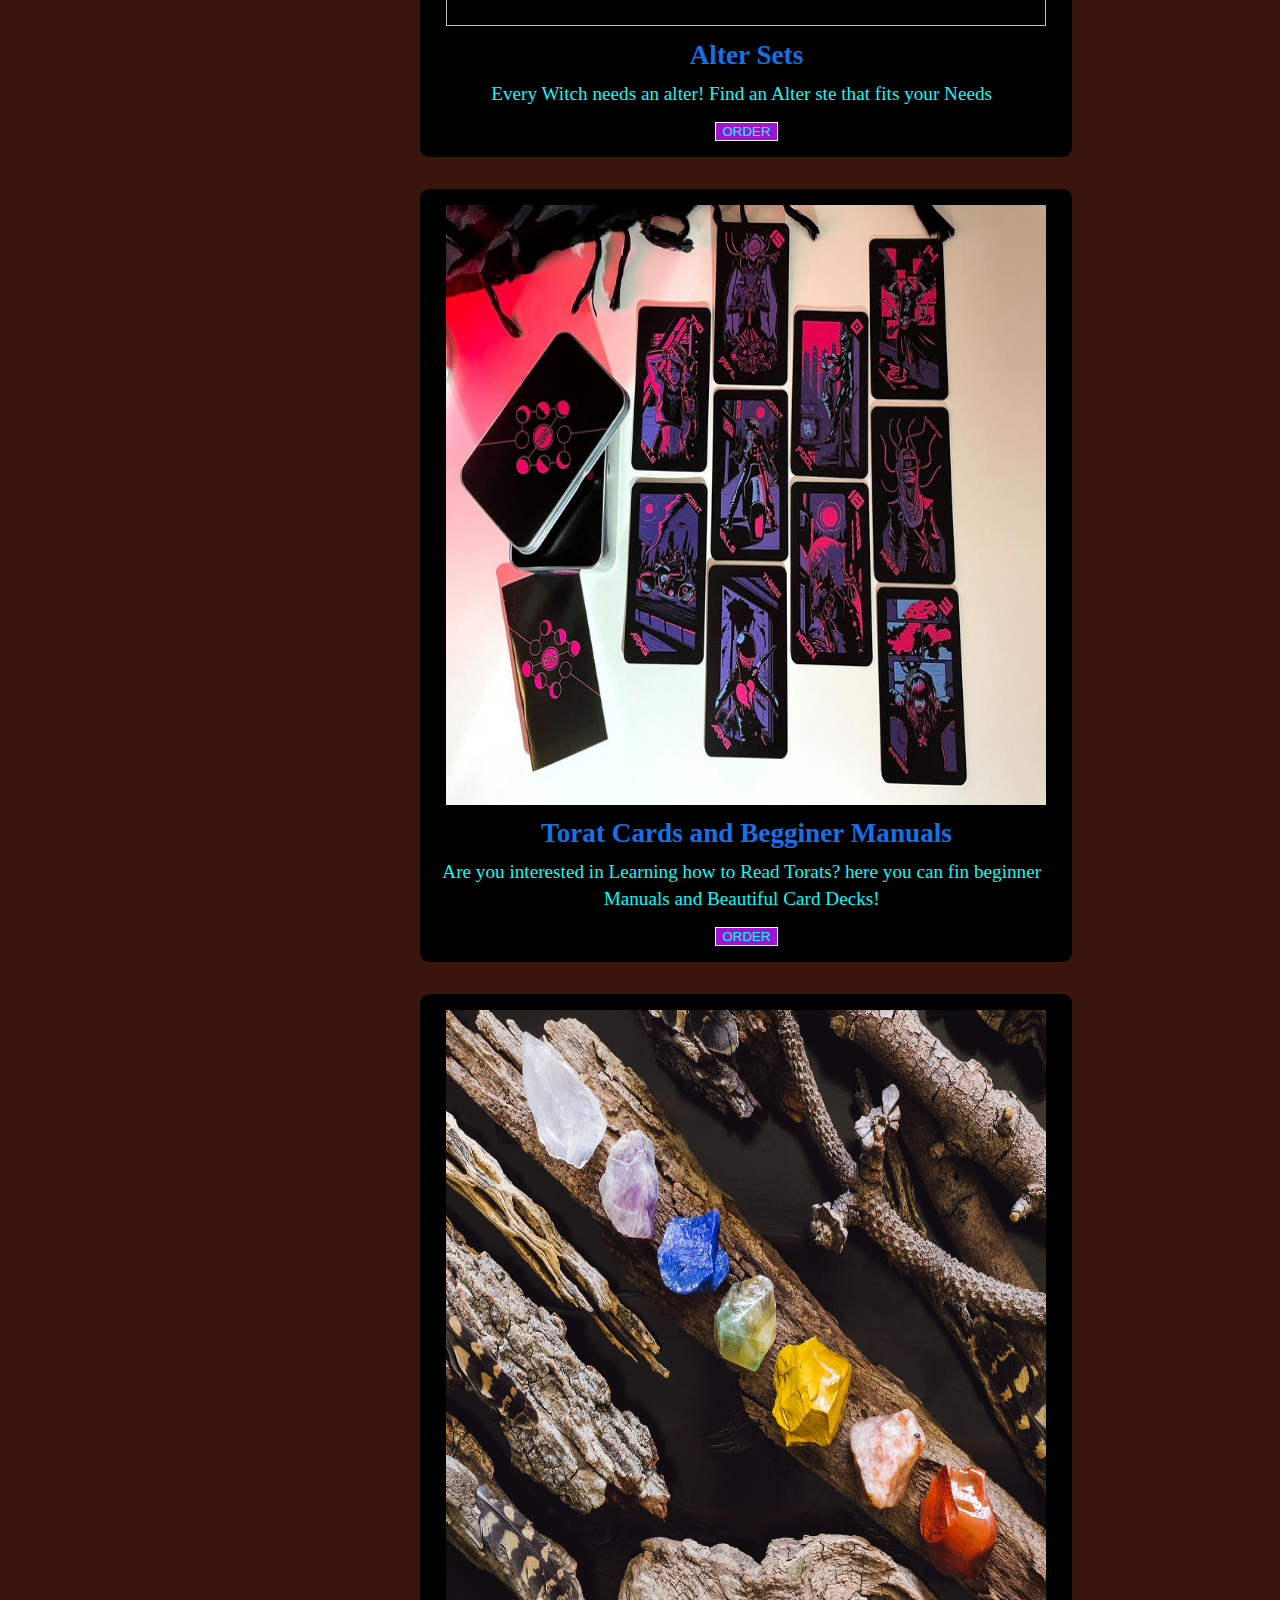
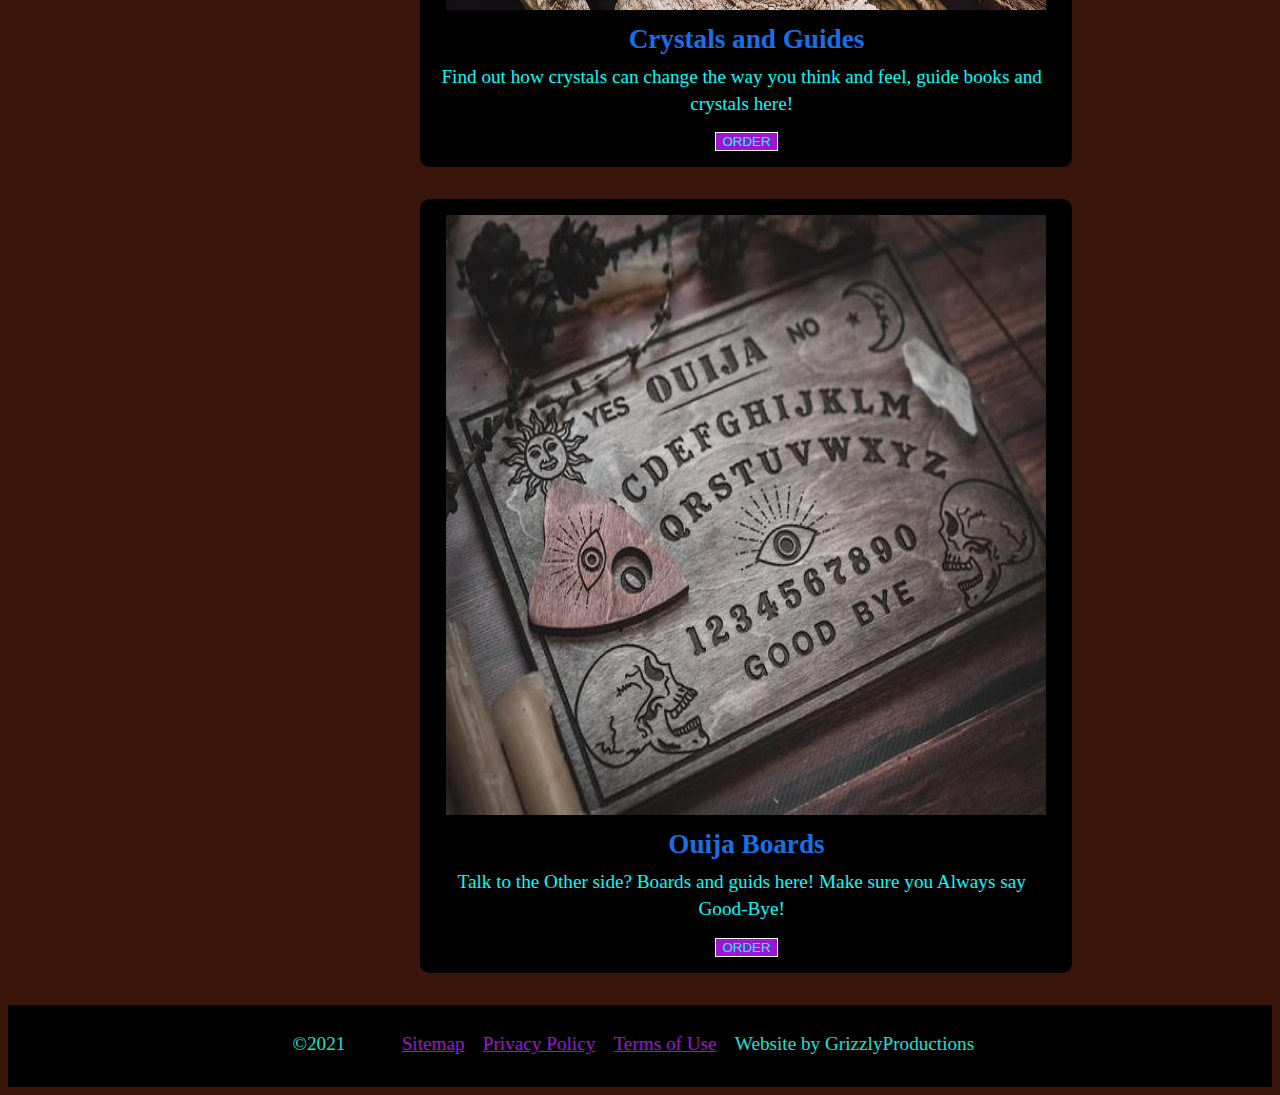
==== commit 862498ed: "Update index.html" ====
--- a/index.html
+++ b/index.html
@@ -52,7 +52,7 @@
             <!--Main Section-->
 
             <div class="panel">
-                <img src="/images/AlterSet.webp" width = 600px; height = 600px; class="starters" />
+                <img src="https://cdn.shopify.com/s/files/1/0913/3614/files/IMG_6915_2048x2048.JPG?v=1497640513" width = 600px; height = 600px; class="starters" />
                 <h2>Alter Sets</h2>
                 <p>Every Witch needs an alter! Find an Alter ste that fits your Needs</p>
                 <button>Order</button>
--- a/main.css
+++ b/main.css
@@ -0,0 +1,150 @@
+body {
+
+    background: #39150C url(/images/backgound.jfif) no-repeat fixed top center;
+  
+}
+
+h1 {
+    color: rgb(124, 12, 134);
+    font-size: 2.0em;
+    margin: 0.5em 0 0.5em 0;
+    padding: 0;
+}
+
+h2 {
+    color: rgb(22, 113, 231);
+    font-size: 1.7em;
+    padding: 0px;
+    margin: 0.5em 0 0.35em 0;
+}
+
+p {
+    font-size: 1.2em;
+    line-height: 1.4em;
+    color:rgb(8, 250, 250);
+    padding: 0px;
+    margin: 0px 0.5em 0.75em 0px;
+}
+
+
+a, a:visited {
+    color: rgb(157, 21, 211);
+}
+
+a:hover {
+    color: #333;
+}
+
+
+
+
+/*Header*/
+header {
+    background:url(/images/witch\ header.jfif) no-repeat; 
+    background-size:100% 100%;
+    border:rgb(0, 0, 0) solid 1px;
+    position:relative;
+    top: 0px;
+    
+}
+
+header h1 {
+    font-family: "Times New Roman", Times, serif;
+    color: rgb(41, 5, 139);
+    font-size: 7.5em;
+    letter-spacing: -0.025em;
+   
+    
+}
+
+header h2 {
+    font-weight: 300;
+    font-size: 3.8em;
+    color:rgb(40, 174, 207);
+    margin: -0.4em 0 0 1.0em;
+    text-transform: uppercase;
+    letter-spacing: 0.05em;
+   
+}
+
+/*navbar*/
+nav {
+    color: #000;
+    font-size: 1.7em;
+    letter-spacing: 0.04em;
+    padding: 1.0em 1.0em 0.5em;
+    margin: 1.0em 0;
+   
+
+}
+
+nav li {
+    display: inline-block;
+    margin: 5px;
+    position: Right;
+
+}
+
+nav li a:hover {
+    color:rgb(8, 250, 250);
+    background-color: rgba(252,251,243,0.75);
+}
+
+
+
+
+
+
+nav#utilityMenu ul li.acctNav::before, nav#utilityMenu ul li input#search::before {
+    content: "| ";
+    color: #FCFBE6;
+}
+
+#main {
+    margin-left: 32%;
+    margin-right: 20%;
+    text-align:center;
+    right: 0px;
+}
+.panel{
+    display:block;
+    margin-left: auto;
+    margin-right:auto;
+    text-align:center;
+    width: 620px;
+    margin: 0 0.5em 2.0em 0.5em;
+    padding: 1.0em;
+    background-color: black;
+    border-radius: 0.6em;
+}
+
+footer {
+    background-color: black;
+    height: 25px;
+    font-size: 1.2em;
+    color: rgb(26, 226, 209);
+    text-align: center;
+    padding: 1.5em 2.0em;
+}
+
+footer ul li {
+    display: inline-block;
+    padding: 0 0.7em 0 0;
+
+}
+footer ul#menuFooter {
+    display: inline-block;
+    margin: 0 0 0 0.6em;
+}
+
+button {
+    color: rgb(8, 250, 250);
+    background-color:rgb(157, 21, 211);
+    display: inline-block;
+    border: 1px solid white;
+    text-transform: uppercase;
+}
+button:hover {
+    background-color: #FBF3DB;
+    border: 1px solid black;
+}
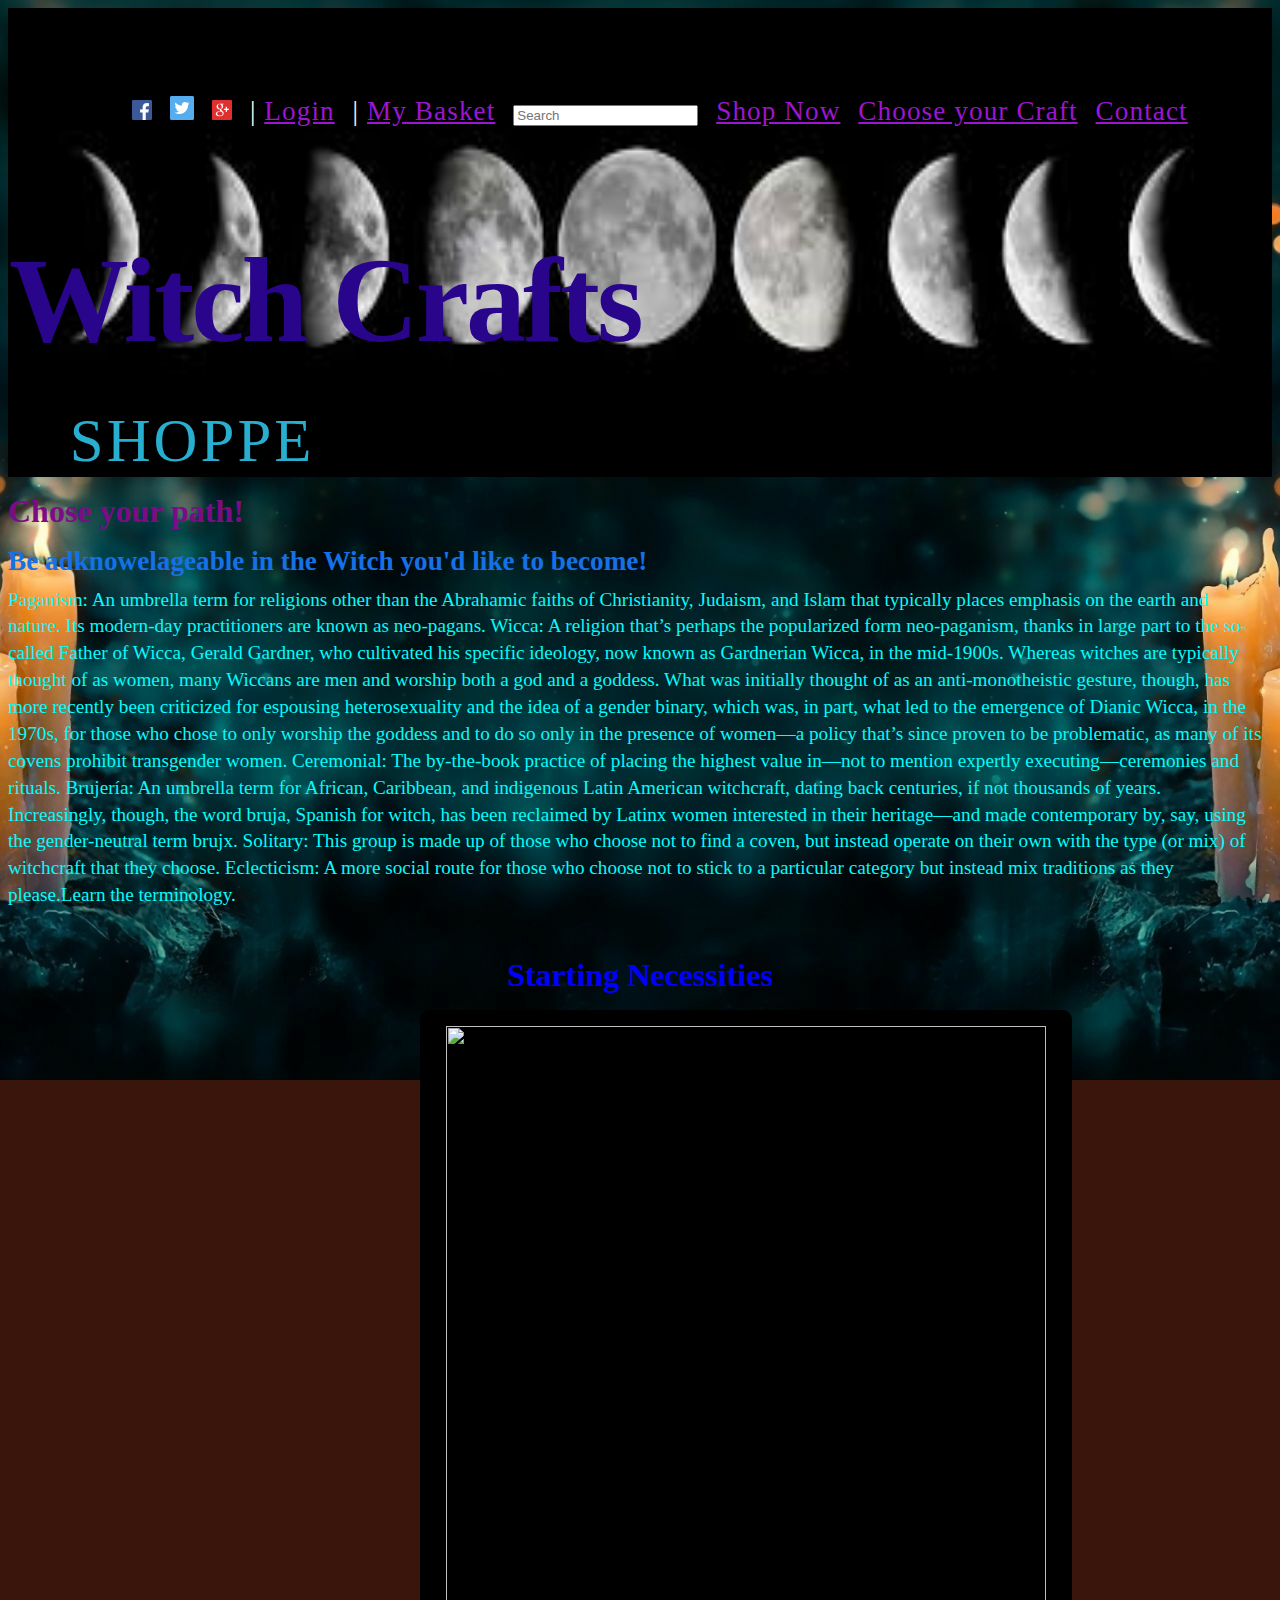
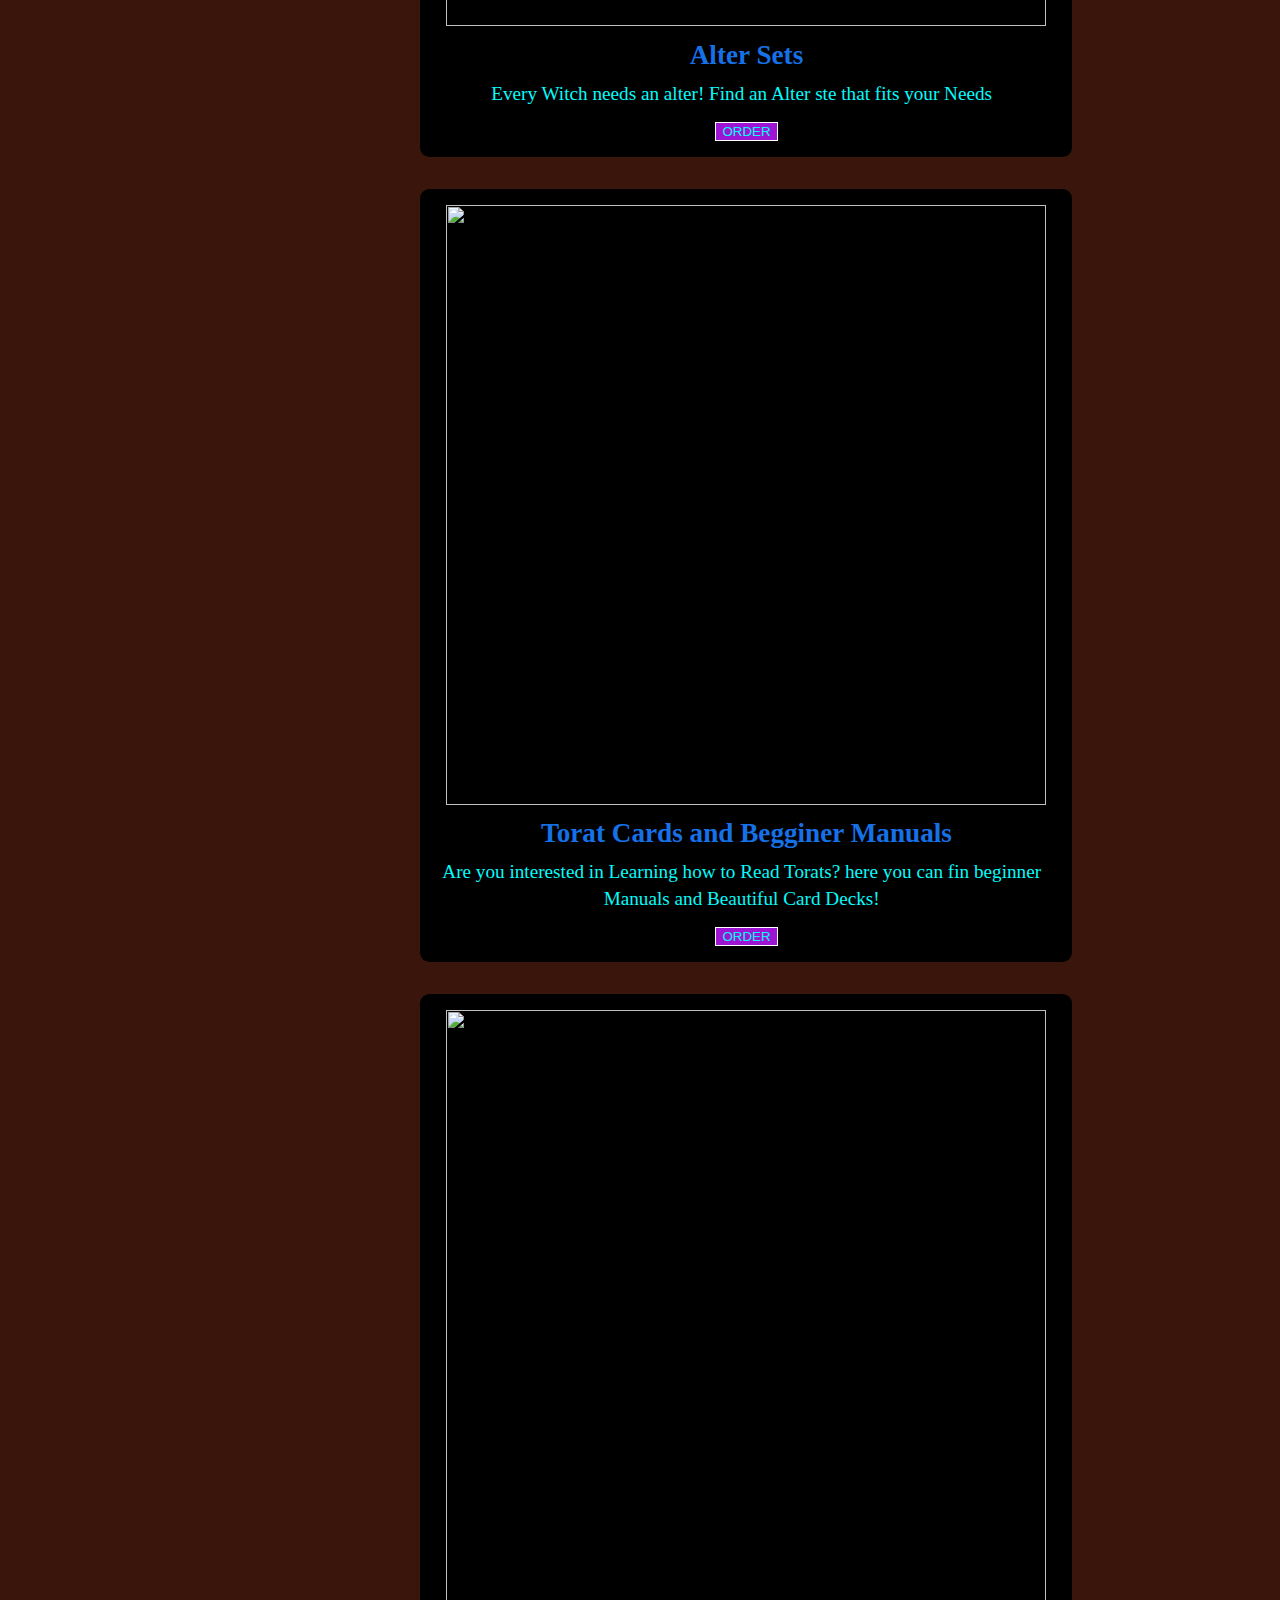
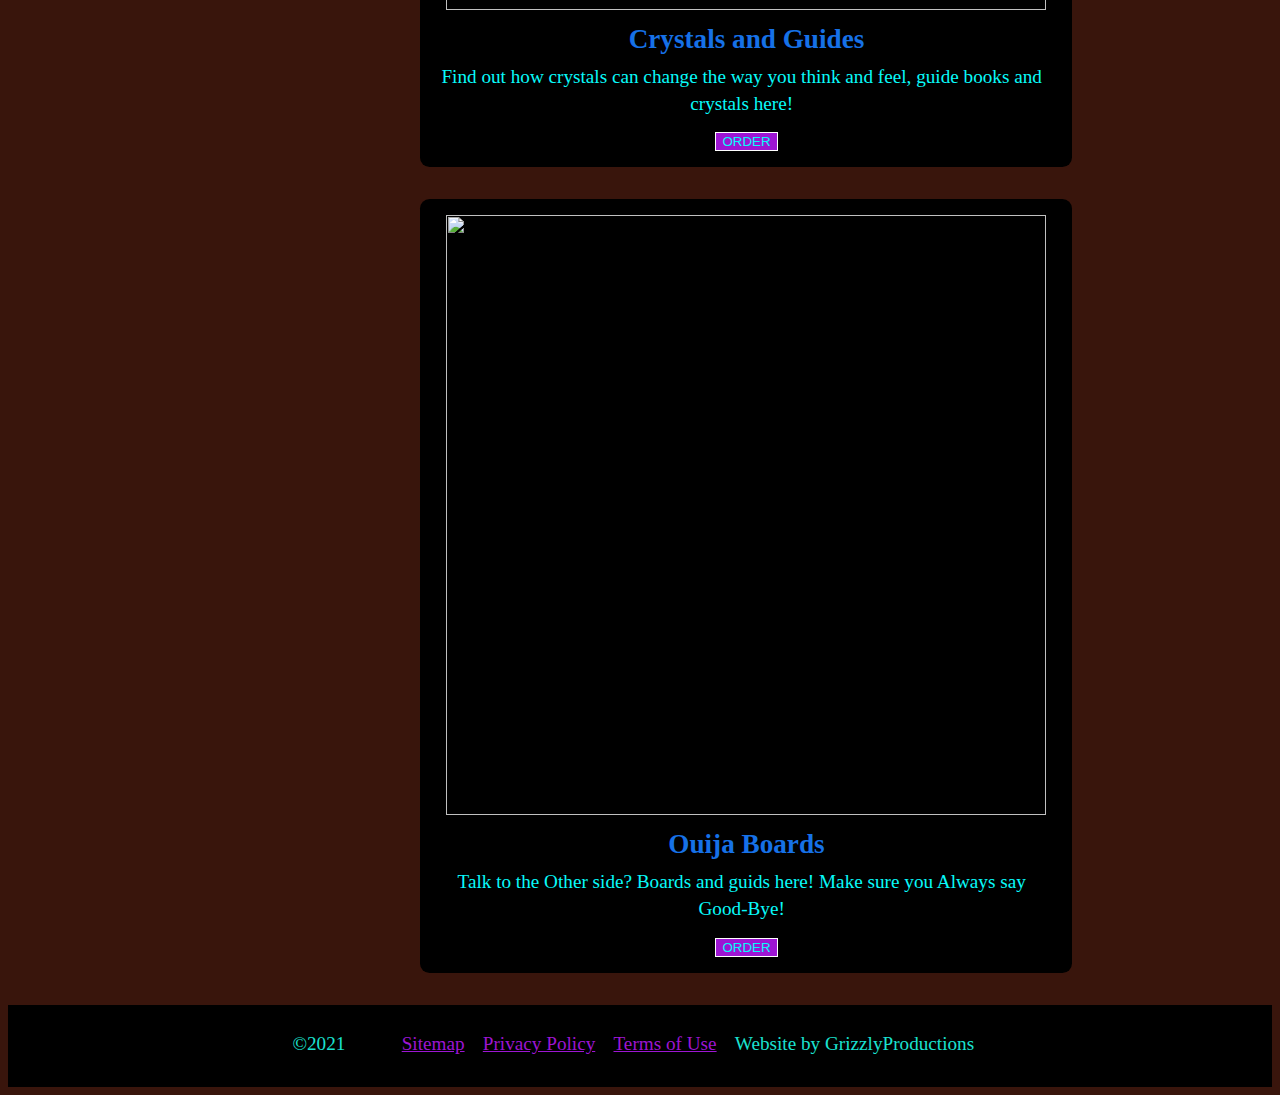
==== commit 3597a6ee: "Update index.html" ====
--- a/index.html
+++ b/index.html
@@ -58,19 +58,19 @@
                 <button>Order</button>
             </div>
             <div class="panel">
-                <img src="/images/toratcards.jpg" width = 600px; height = 600px; class="starters" />
+                <img src="https://imgur.com/eumXyBP" width = 600px; height = 600px; class="starters" />
                 <h2>Torat Cards and Begginer Manuals</h2>
                 <p>Are you interested in Learning how to Read Torats? here you can fin beginner Manuals and Beautiful Card Decks!</p>
                 <button>Order</button>
             </div>
             <div class="panel">
-                <img src="/images/crystals2.jpg" width = 600px; height = 600px; class="starters" />
+                <img src="https://imgur.com/Gnl1jJp" width = 600px; height = 600px; class="starters" />
                 <h2>Crystals and Guides</h2>
                 <p>Find out how crystals can change the way you think and feel, guide books and crystals here!</p>
                 <button>Order</button>
             </div>
             <div class="panel">
-                <img src="/images/newboard.jpg" width = 600px; height = 600px; class="starters" />
+                <img src="https://imgur.com/069C0nJ" width = 600px; height = 600px; class="starters" />
                 <h2>Ouija Boards</h2>
                 <p>Talk to the Other side? Boards and guids here! Make sure you Always say Good-Bye!</p>
                 <button>Order</button>
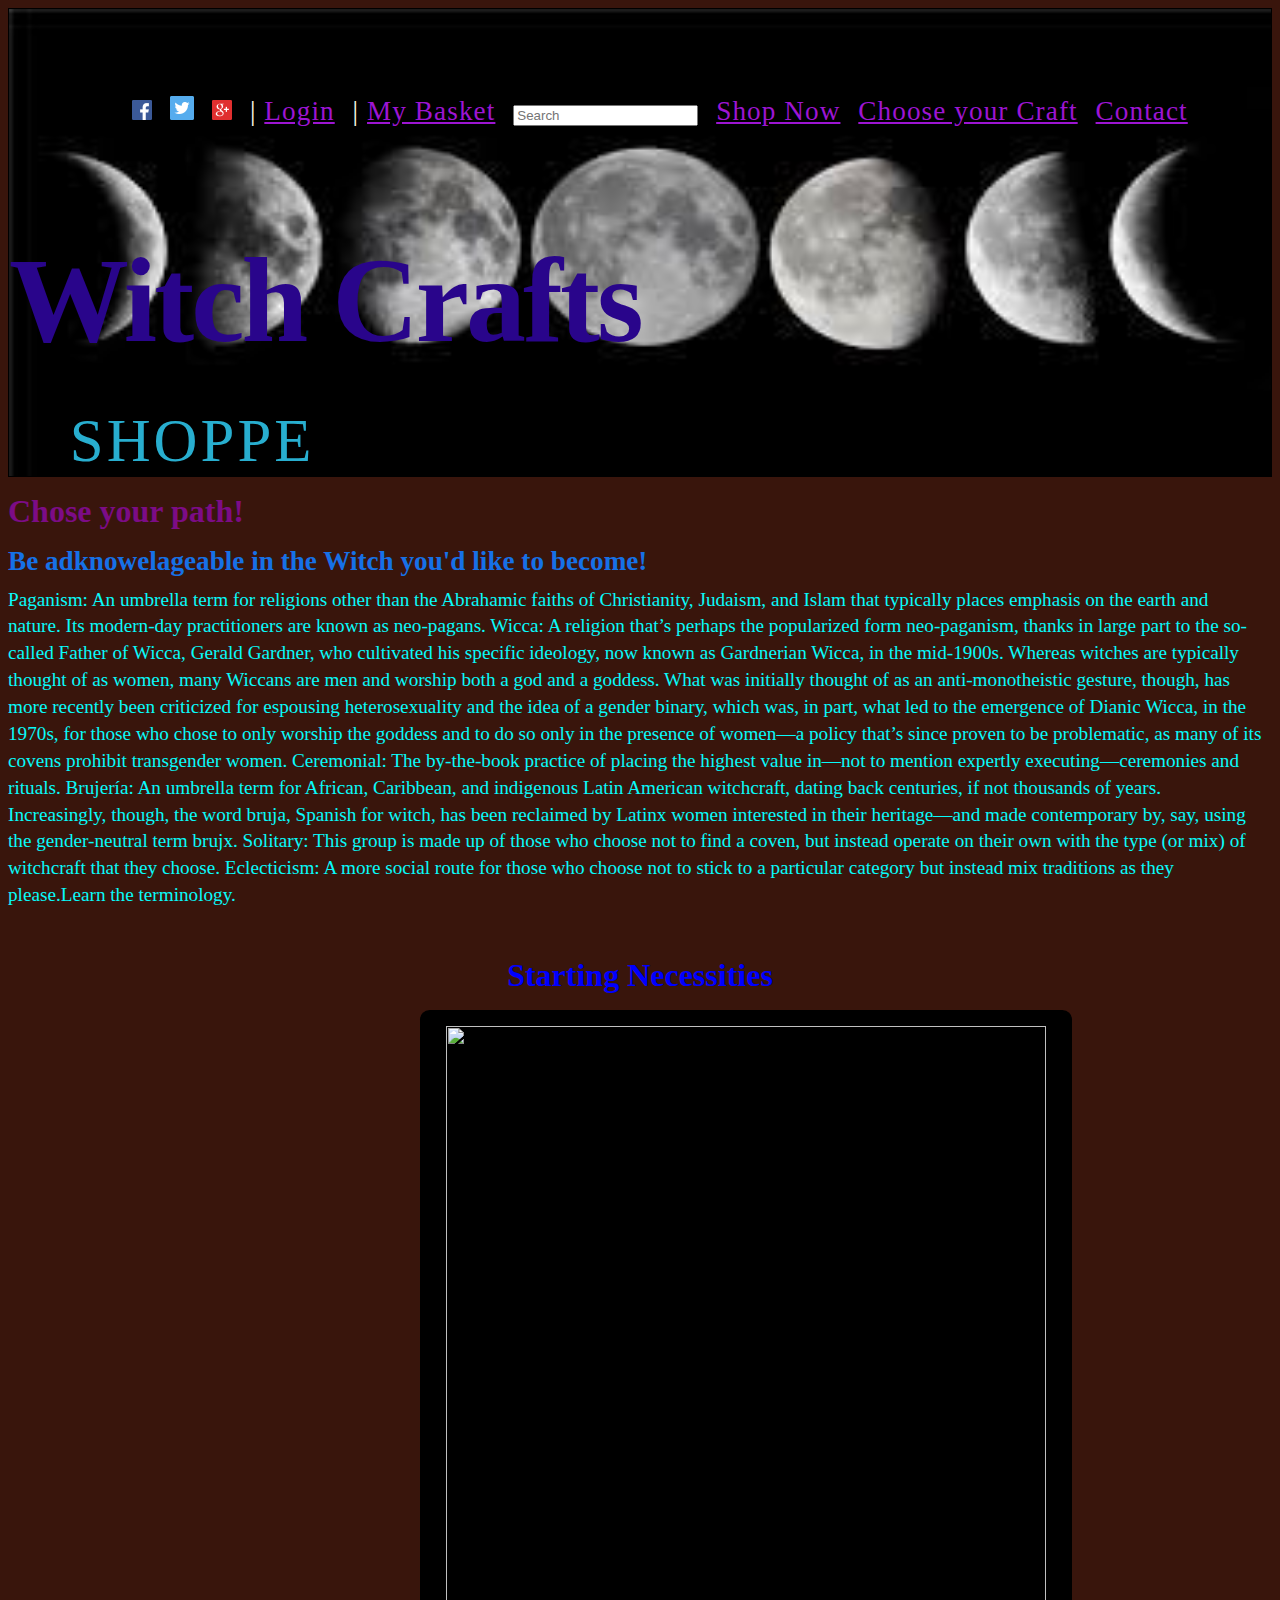
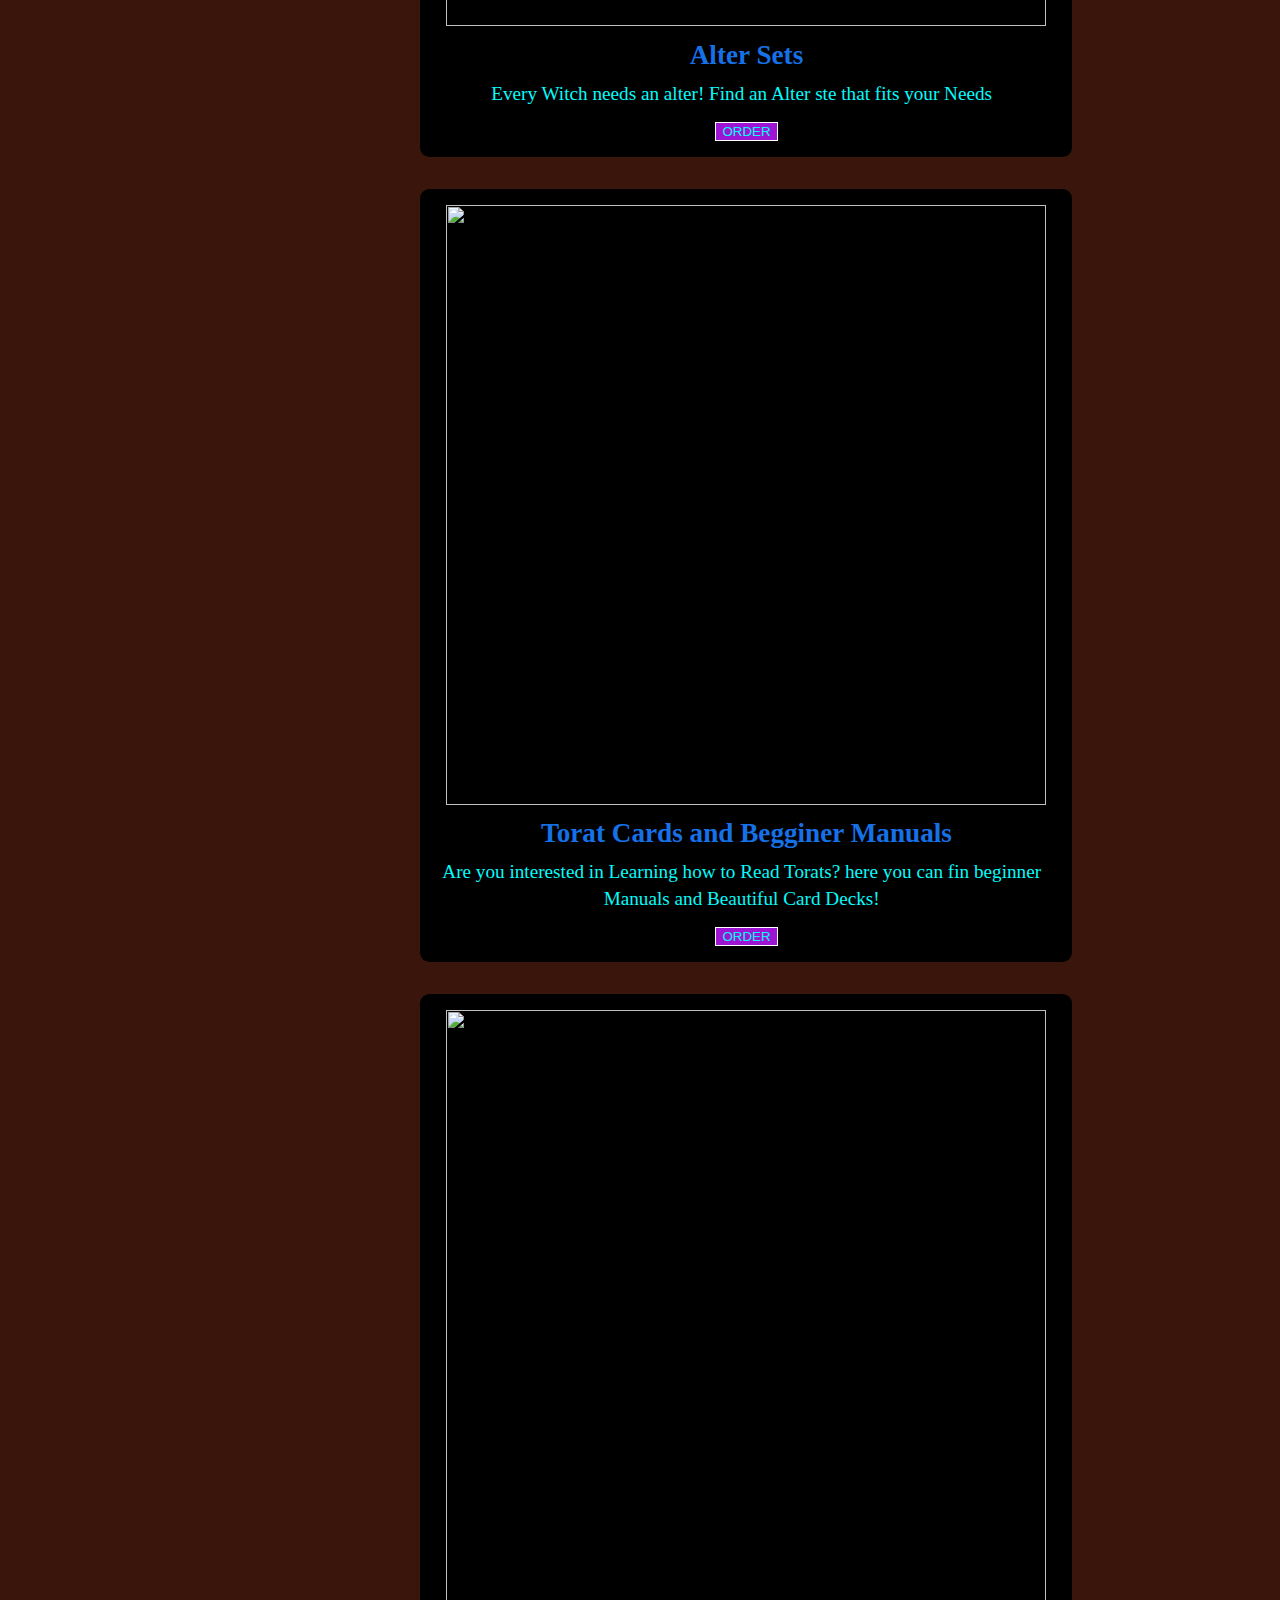
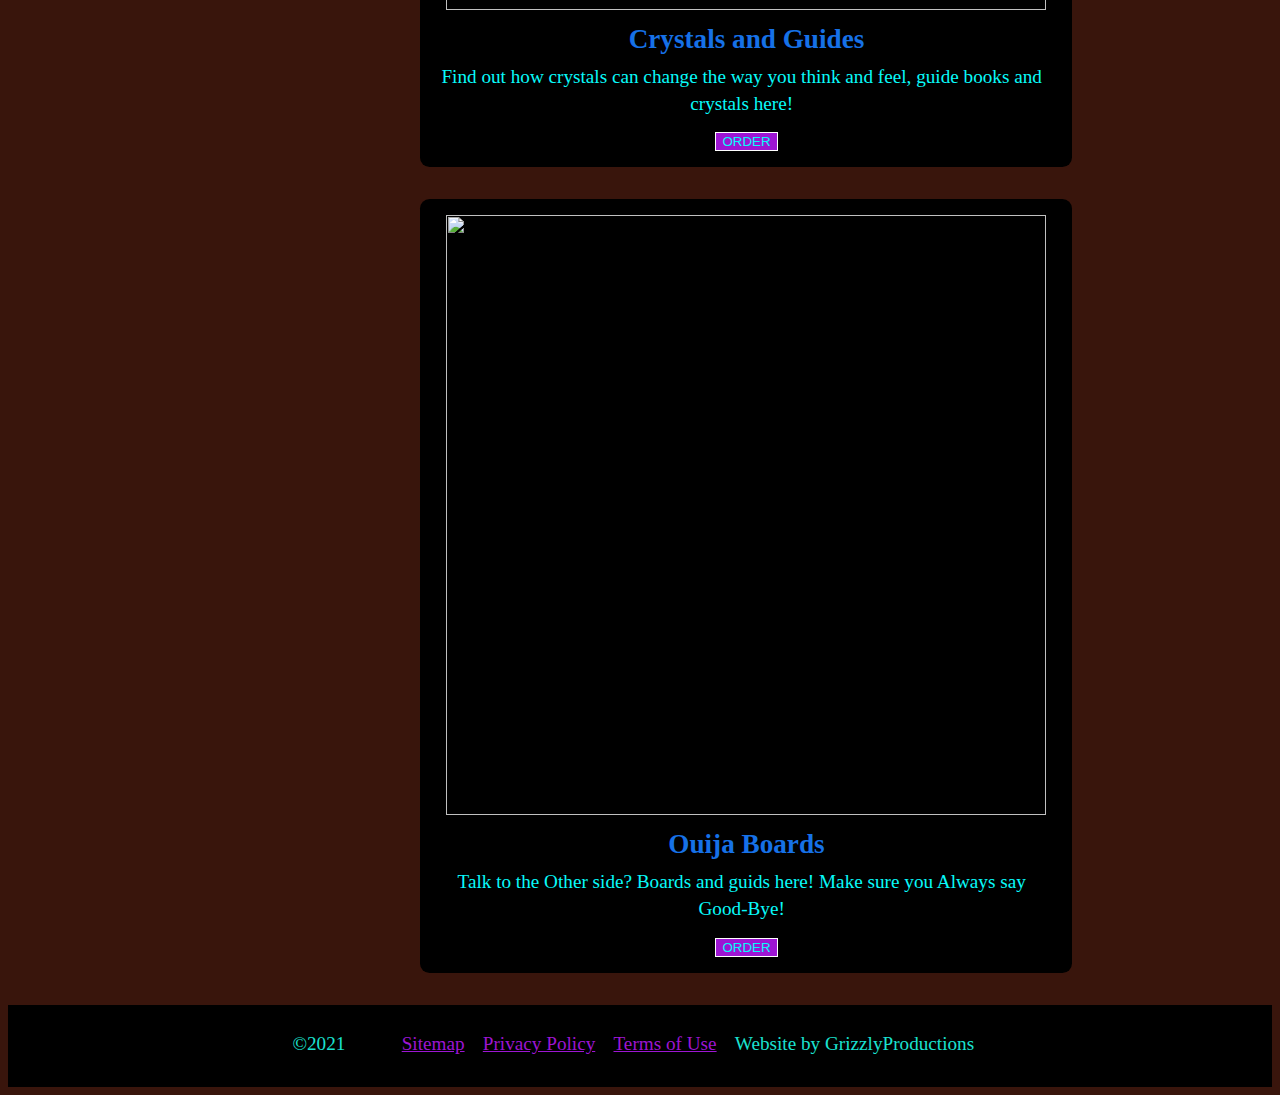
==== commit 3e8f0434: "Update index.html" ====
--- a/index.html
+++ b/index.html
@@ -1,92 +1,92 @@
-<head>
-    <meta charset="UTF-8">
-    <meta name="viewport" content="width=device-width, initial-scale=1.0">
-    <meta http-equiv="X-UA-Compatible" content="ie=edge">
-    <title>Witch Crafts </title>
-    <link rel="stylesheet" type="text/css" href="main.css">
-</head>
-
-<header>
-    <!--Login menu-->
-        <nav id="utilityMenu" style="text-align: center;">
-            <ul>
-                <li><a href="#"><img src="/images/facebook_20.png" alt="Facebook" class="socialIcon" /></a></li>
-                <li><a href="#"><img src="/images/twitter_24.png" alt="Twitter" class="socialIcon" /></a></li>
-                <li><a href="#"><img src="/images/google_plus_20.png" alt="Google Plus" class="socialIcon" /></a></li>
-                <li class="acctNav"><a href="#" class="active">Login</a></li>
-                <li class="acctNav"><a href="#">My Basket</a></li>
-                <li><input type="search" id="search" placeholder="Search" /></li>
-                <li><a href="#">Shop Now</a></li>
-                <li><a href="#"> Choose your Craft</a></li>
-                <li><a href="#">Contact</a></li>
+    <head>
+        <meta charset="UTF-8">
+        <meta name="viewport" content="width=device-width, initial-scale=1.0">
+        <meta http-equiv="X-UA-Compatible" content="ie=edge">
+        <title>Witch Crafts </title>
+        <link rel="stylesheet" type="text/css" href="main.css">
+    </head>
+    
+    <header>
+        <!--Login menu-->
+            <nav id="utilityMenu" style="text-align: center;">
+                <ul>
+                    <li><a href="#"><img src="/images/facebook_20.png" alt="Facebook" class="socialIcon" /></a></li>
+                    <li><a href="#"><img src="/images/twitter_24.png" alt="Twitter" class="socialIcon" /></a></li>
+                    <li><a href="#"><img src="/images/google_plus_20.png" alt="Google Plus" class="socialIcon" /></a></li>
+                    <li class="acctNav"><a href="#" class="active">Login</a></li>
+                    <li class="acctNav"><a href="#">My Basket</a></li>
+                    <li><input type="search" id="search" placeholder="Search" /></li>
+                    <li><a href="#">Shop Now</a></li>
+                    <li><a href="#"> Choose your Craft</a></li>
+                    <li><a href="#">Contact</a></li>
+                </ul>
+            </nav>
+            <!--Navigation Menu-->
+            <h1>Witch Crafts</h1>
+            <h2>Shoppe</h2>
+    </header>
+    <body>
+        <div class="contentwrapper">
+            <section id="About">
+                <!--Sidebar Text-->
+                <h1>Chose your path! </h1>
+                <h2>Be adknowelageable in the Witch you'd like to become!</h2>
+                <p>Paganism: An umbrella term for religions other than the Abrahamic faiths of Christianity, Judaism, and Islam that typically places emphasis on the earth and nature. Its modern-day practitioners are known as neo-pagans.
+    
+                    Wicca: A religion that’s perhaps the popularized form neo-paganism, thanks in large part to the so-called Father of Wicca, Gerald Gardner, who cultivated his specific ideology, now known as Gardnerian Wicca, in the mid-1900s. Whereas witches are typically thought of as women, many Wiccans are men and worship both a god and a goddess. What was initially thought of as an anti-monotheistic gesture, though, has more recently been criticized for espousing heterosexuality and the idea of a gender binary, which was, in part, what led to the emergence of Dianic Wicca, in the 1970s, for those who chose to only worship the goddess and to do so only in the presence of women—a policy that’s since proven to be problematic, as many of its covens prohibit transgender women.
+                    
+                    Ceremonial: The by-the-book practice of placing the highest value in—not to mention expertly executing—ceremonies and rituals.
+                    
+                    Brujería: An umbrella term for African, Caribbean, and indigenous Latin American witchcraft, dating back centuries, if not thousands of years. Increasingly, though, the word bruja, Spanish for witch, has been reclaimed by Latinx women interested in their heritage—and made contemporary by, say, using the gender-neutral term brujx.
+                    
+                    Solitary: This group is made up of those who choose not to find a coven, but instead operate on their own with the type (or mix) of witchcraft that they choose.
+                    
+                    Eclecticism: A more social route for those who choose not to stick to a particular category but instead mix traditions as they please.Learn the terminology.</p>
+                </p>
+                <br />
+            </section>
+        </div>
+        <div >
+            <h1 style="text-align:center; color:blue" >Starting Necessities</h1>
+            <section id="main">
+                <!--Main Section-->
+    
+                <div class="panel">
+                    <img src="https://cdn.shopify.com/s/files/1/0913/3614/files/IMG_6915_2048x2048.JPG?v=1497640513" width = 600px; height = 600px; class="starters" />
+                    <h2>Alter Sets</h2>
+                    <p>Every Witch needs an alter! Find an Alter ste that fits your Needs</p>
+                    <button>Order</button>
+                </div>
+                <div class="panel">
+                    <img src="https://cdn.shopify.com/s/files/1/0268/5261/files/leila_olive_botanical_tarot_2021_2_2000x.jpg?v=1614125318" width = 600px; height = 600px; class="starters" />
+                    <h2>Torat Cards and Begginer Manuals</h2>
+                    <p>Are you interested in Learning how to Read Torats? here you can fin beginner Manuals and Beautiful Card Decks!</p>
+                    <button>Order</button>
+                </div>
+                <div class="panel">
+                    <img src="https://i.pinimg.com/474x/f4/96/87/f496878465205fb6ae47320b216c108a.jpg" width = 600px; height = 600px; class="starters" />
+                    <h2>Crystals and Guides</h2>
+                    <p>Find out how crystals can change the way you think and feel, guide books and crystals here!</p>
+                    <button>Order</button>
+                </div>
+                <div class="panel">
+                    <img src="https://i.pinimg.com/originals/90/b8/d6/90b8d625e02157be0dc2b02bee385256.jpg" width = 600px; height = 600px; class="starters" />
+                    <h2>Ouija Boards</h2>
+                    <p>Talk to the Other side? Boards and guids here! Make sure you Always say Good-Bye!</p>
+                    <button>Order</button>
+                </div>
+            </section>
+        </div>
+        <div class="clear"></div>
+        <footer>
+            <span>&copy;2021</span>
+            <ul id="menuFooter">
+                <li><a href="#">Sitemap</a></li>
+                <li><a href="#">Privacy Policy</a></li>
+                <li><a href="#">Terms of Use</a></li>
+                <li>Website by GrizzlyProductions </li>
             </ul>
-        </nav>
-        <!--Navigation Menu-->
-        <h1>Witch Crafts</h1>
-        <h2>Shoppe</h2>
-</header>
-<body>
-    <div class="contentwrapper">
-        <section id="About">
-            <!--Sidebar Text-->
-            <h1>Chose your path! </h1>
-            <h2>Be adknowelageable in the Witch you'd like to become!</h2>
-            <p>Paganism: An umbrella term for religions other than the Abrahamic faiths of Christianity, Judaism, and Islam that typically places emphasis on the earth and nature. Its modern-day practitioners are known as neo-pagans.
-
-                Wicca: A religion that’s perhaps the popularized form neo-paganism, thanks in large part to the so-called Father of Wicca, Gerald Gardner, who cultivated his specific ideology, now known as Gardnerian Wicca, in the mid-1900s. Whereas witches are typically thought of as women, many Wiccans are men and worship both a god and a goddess. What was initially thought of as an anti-monotheistic gesture, though, has more recently been criticized for espousing heterosexuality and the idea of a gender binary, which was, in part, what led to the emergence of Dianic Wicca, in the 1970s, for those who chose to only worship the goddess and to do so only in the presence of women—a policy that’s since proven to be problematic, as many of its covens prohibit transgender women.
-                
-                Ceremonial: The by-the-book practice of placing the highest value in—not to mention expertly executing—ceremonies and rituals.
-                
-                Brujería: An umbrella term for African, Caribbean, and indigenous Latin American witchcraft, dating back centuries, if not thousands of years. Increasingly, though, the word bruja, Spanish for witch, has been reclaimed by Latinx women interested in their heritage—and made contemporary by, say, using the gender-neutral term brujx.
-                
-                Solitary: This group is made up of those who choose not to find a coven, but instead operate on their own with the type (or mix) of witchcraft that they choose.
-                
-                Eclecticism: A more social route for those who choose not to stick to a particular category but instead mix traditions as they please.Learn the terminology.</p>
-            </p>
-            <br />
-        </section>
-    </div>
-    <div >
-        <h1 style="text-align:center; color:blue" >Starting Necessities</h1>
-        <section id="main">
-            <!--Main Section-->
-
-            <div class="panel">
-                <img src="https://cdn.shopify.com/s/files/1/0913/3614/files/IMG_6915_2048x2048.JPG?v=1497640513" width = 600px; height = 600px; class="starters" />
-                <h2>Alter Sets</h2>
-                <p>Every Witch needs an alter! Find an Alter ste that fits your Needs</p>
-                <button>Order</button>
-            </div>
-            <div class="panel">
-                <img src="https://imgur.com/eumXyBP" width = 600px; height = 600px; class="starters" />
-                <h2>Torat Cards and Begginer Manuals</h2>
-                <p>Are you interested in Learning how to Read Torats? here you can fin beginner Manuals and Beautiful Card Decks!</p>
-                <button>Order</button>
-            </div>
-            <div class="panel">
-                <img src="https://imgur.com/Gnl1jJp" width = 600px; height = 600px; class="starters" />
-                <h2>Crystals and Guides</h2>
-                <p>Find out how crystals can change the way you think and feel, guide books and crystals here!</p>
-                <button>Order</button>
-            </div>
-            <div class="panel">
-                <img src="https://imgur.com/069C0nJ" width = 600px; height = 600px; class="starters" />
-                <h2>Ouija Boards</h2>
-                <p>Talk to the Other side? Boards and guids here! Make sure you Always say Good-Bye!</p>
-                <button>Order</button>
-            </div>
-        </section>
-    </div>
-    <div class="clear"></div>
-    <footer>
-        <span>&copy;2021</span>
-        <ul id="menuFooter">
-            <li><a href="#">Sitemap</a></li>
-            <li><a href="#">Privacy Policy</a></li>
-            <li><a href="#">Terms of Use</a></li>
-            <li>Website by GrizzlyProductions </li>
-        </ul>
-    </footer>
-</body>
-
-</html>
+        </footer>
+    </body>
+    
+    </html>
--- a/main.css
+++ b/main.css
@@ -1,6 +1,6 @@
 body {
 
-    background: #39150C url(/images/backgound.jfif) no-repeat fixed top center;
+    background: #39150C url(https://imgur.com/9xSiSJ6) no-repeat fixed top center;
   
 }
 
@@ -40,7 +40,7 @@
 
 /*Header*/
 header {
-    background:url(/images/witch\ header.jfif) no-repeat; 
+    background:url([data-uri]) no-repeat; 
     background-size:100% 100%;
     border:rgb(0, 0, 0) solid 1px;
     position:relative;
